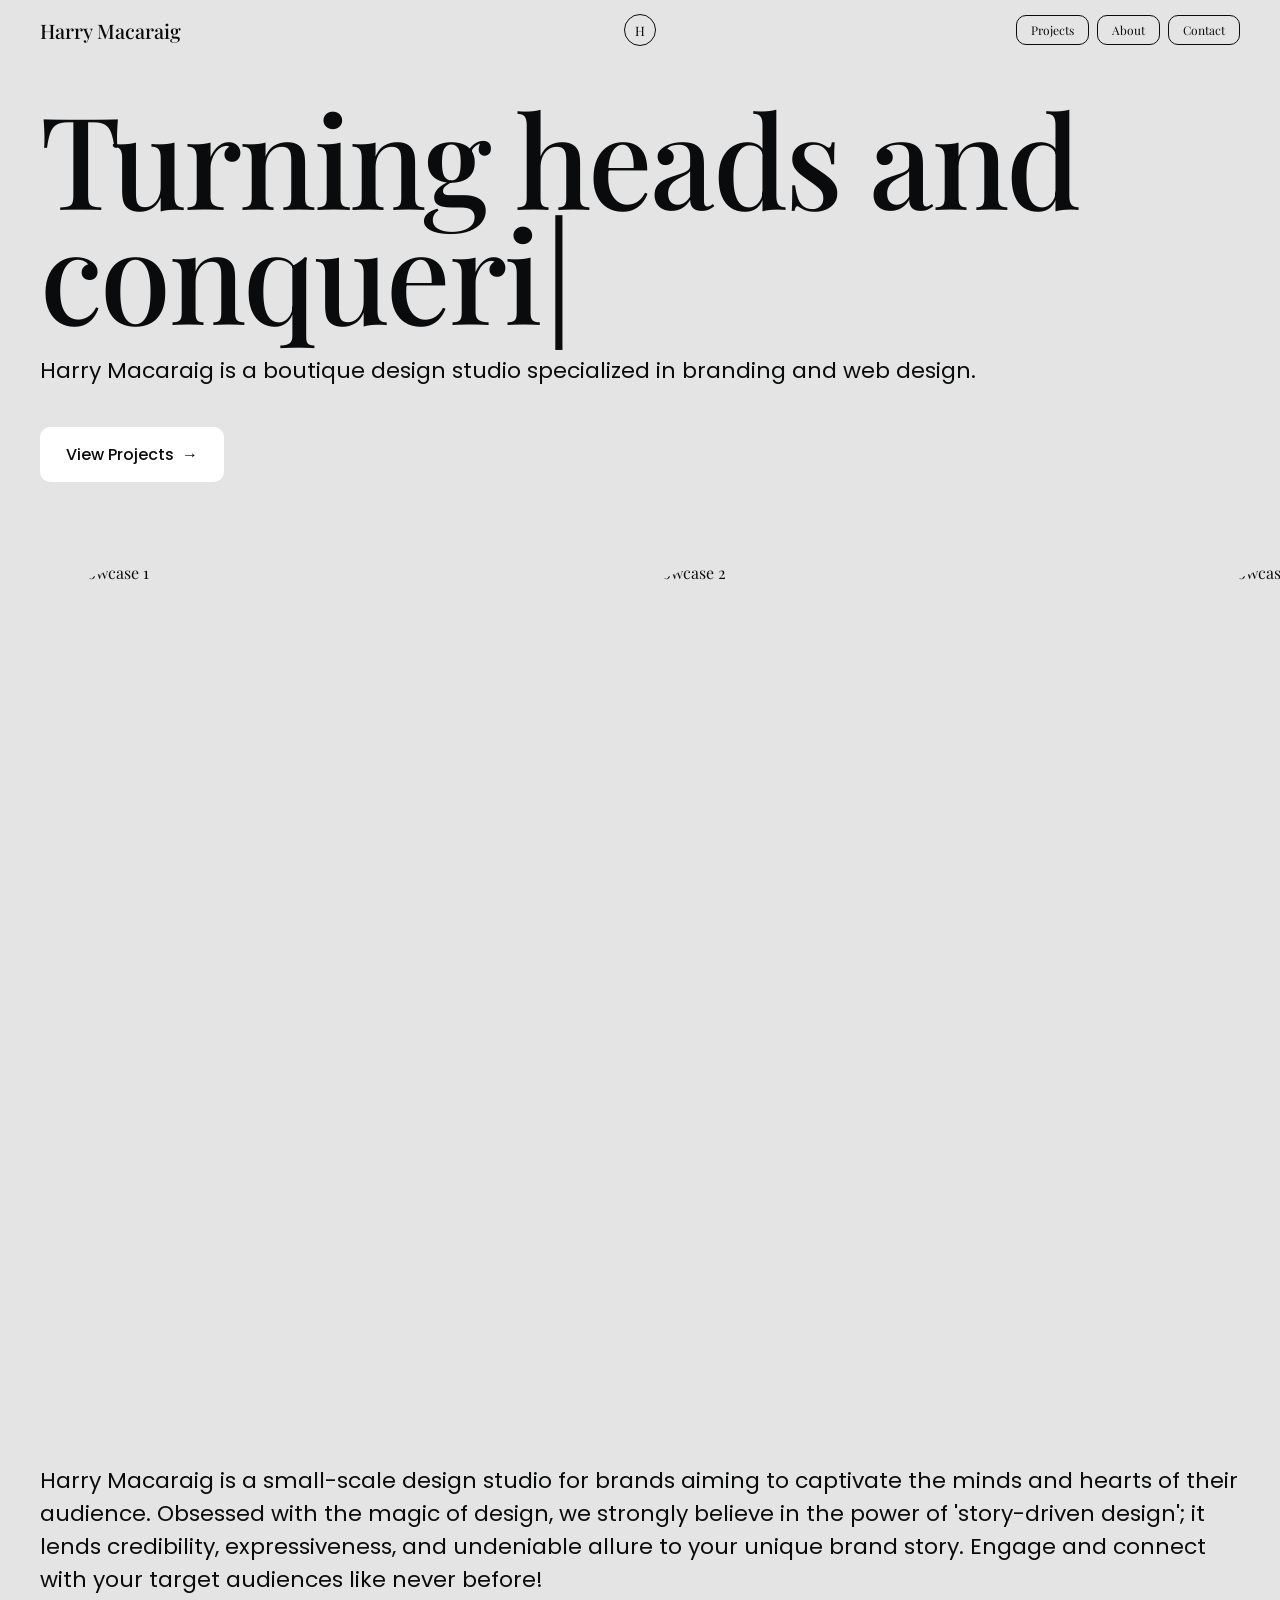
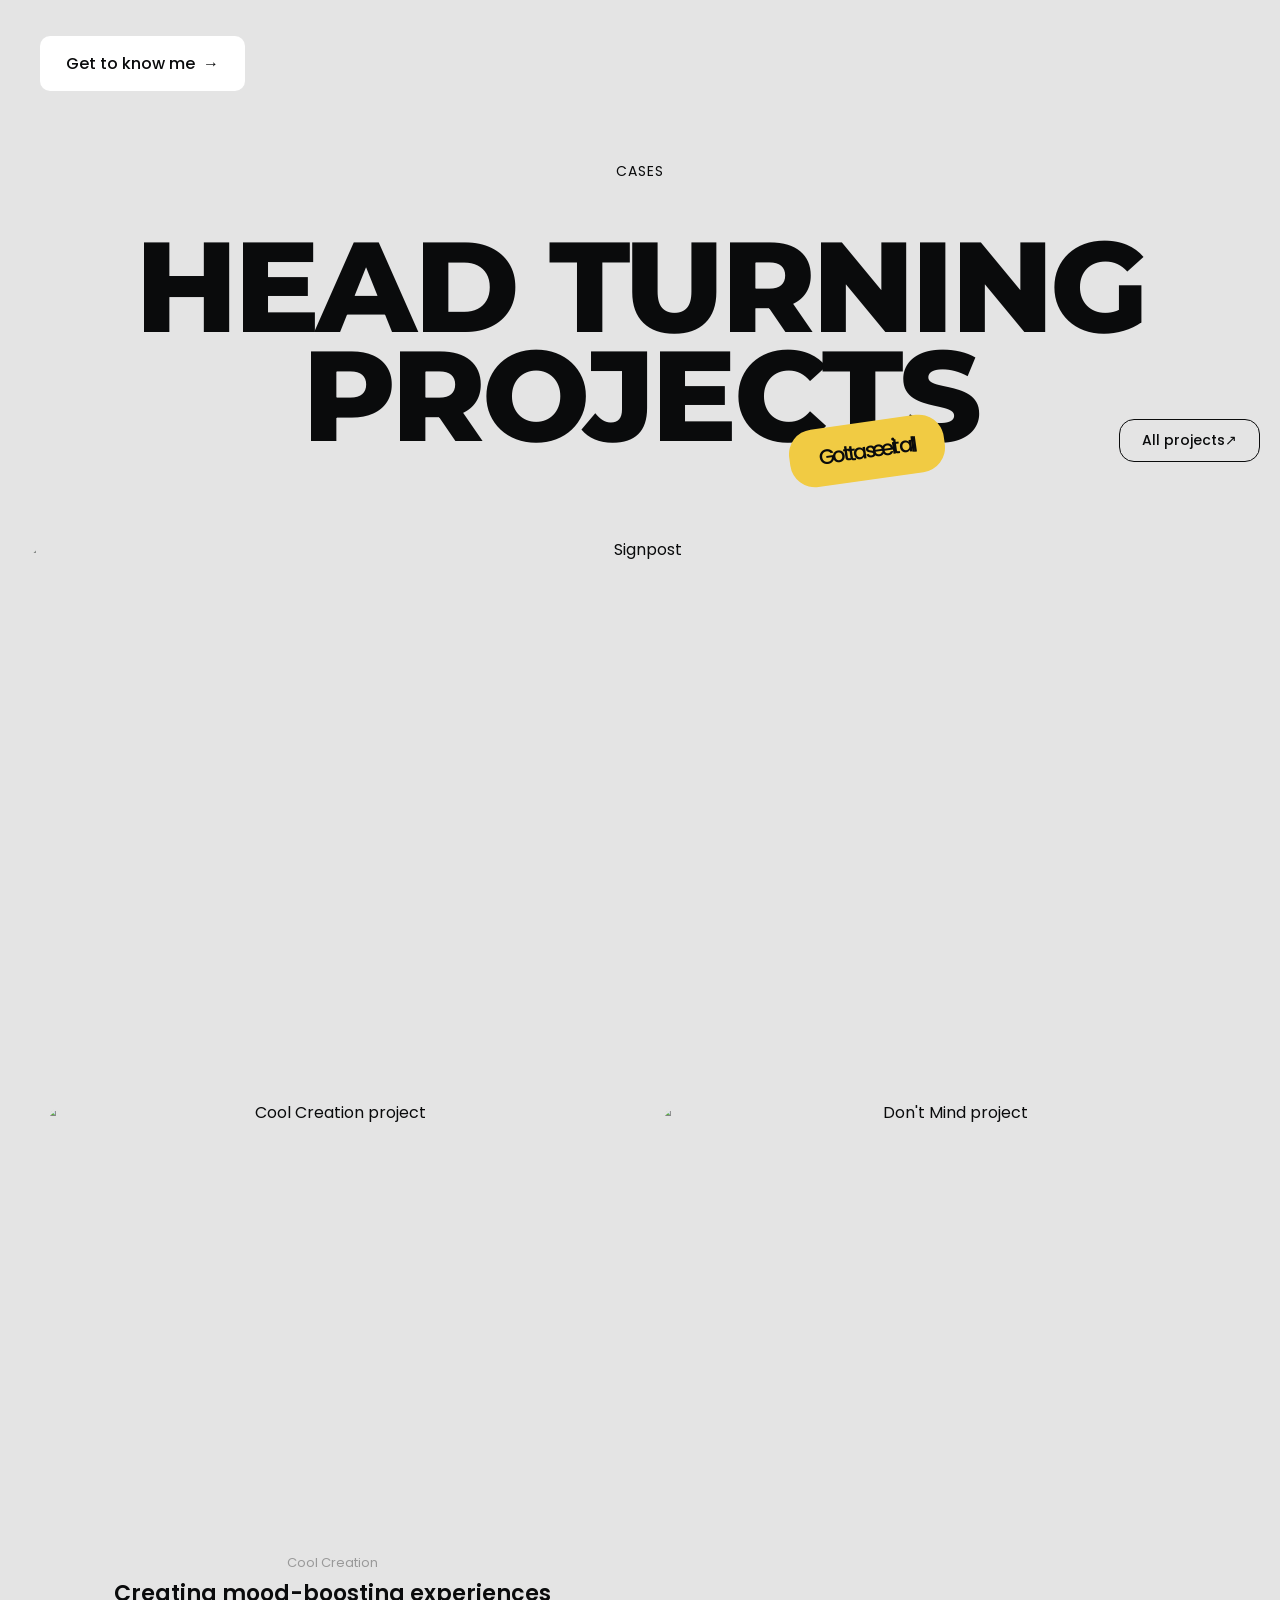
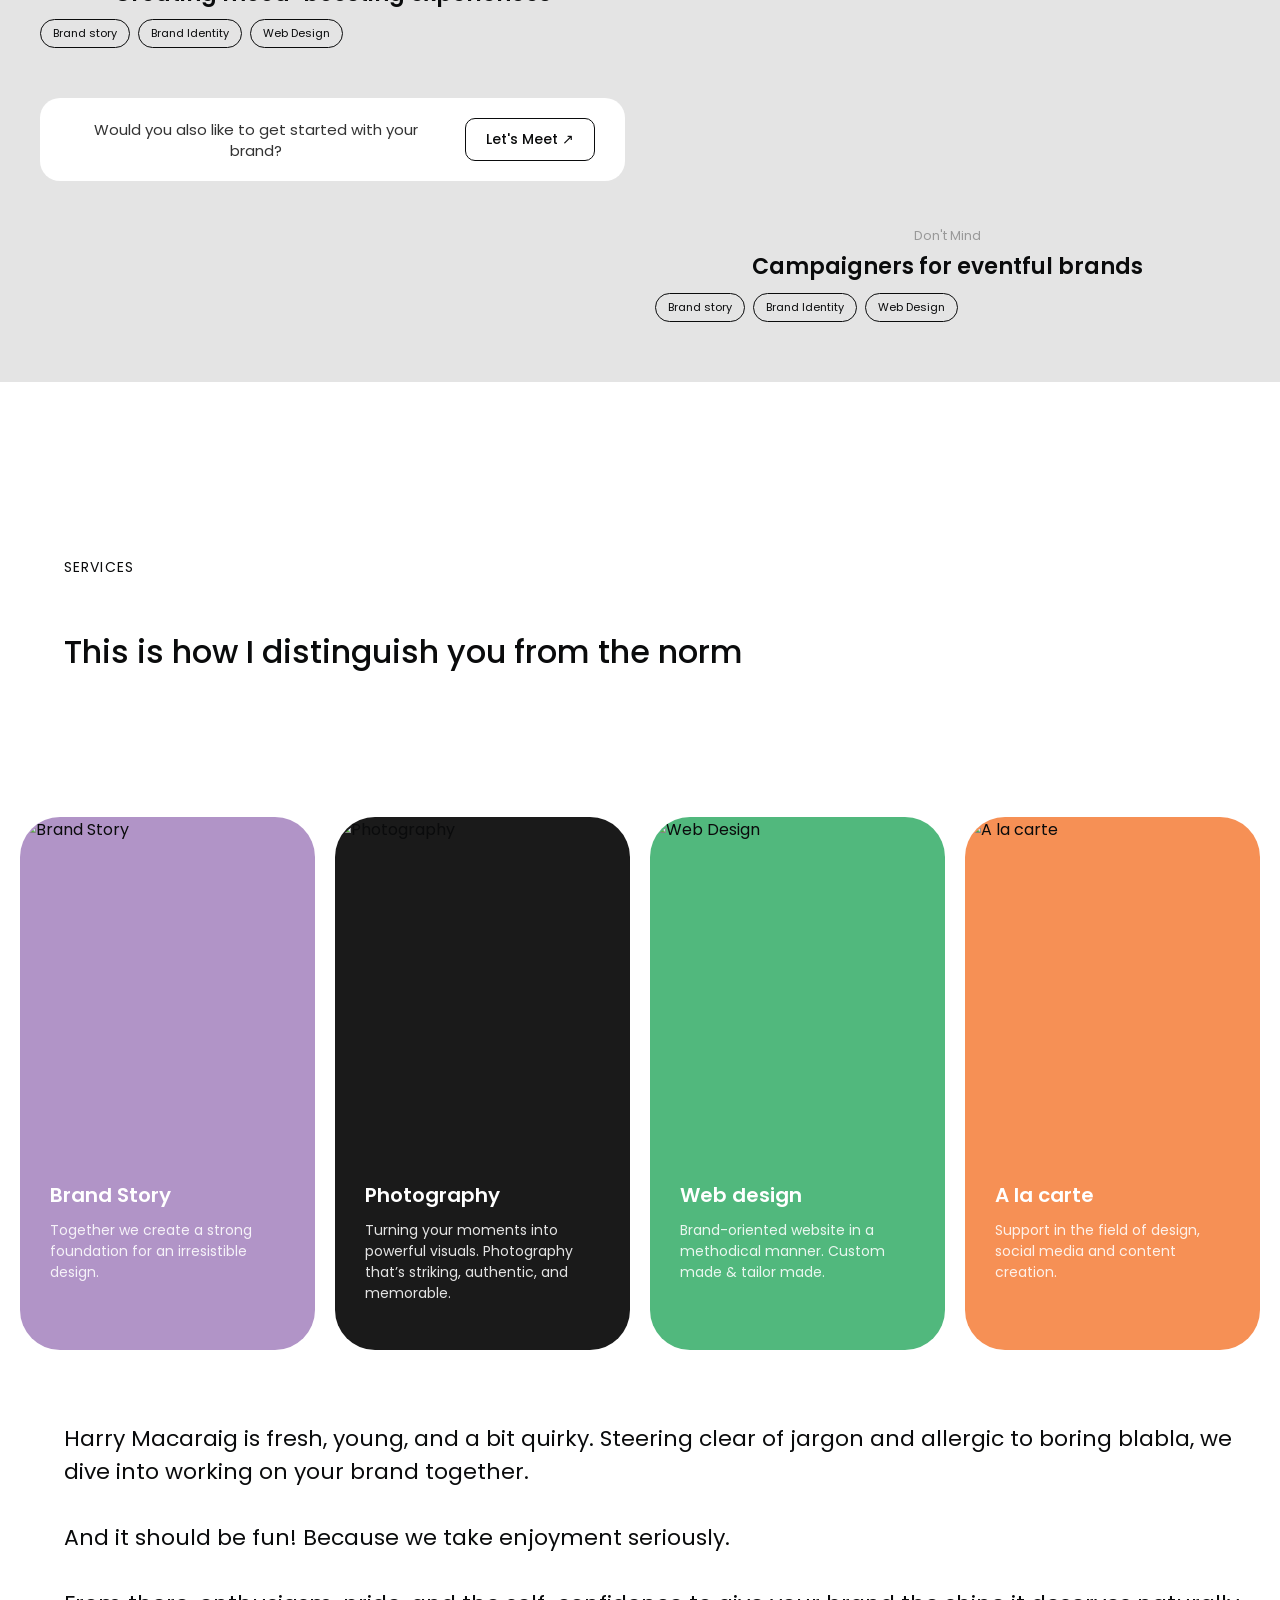
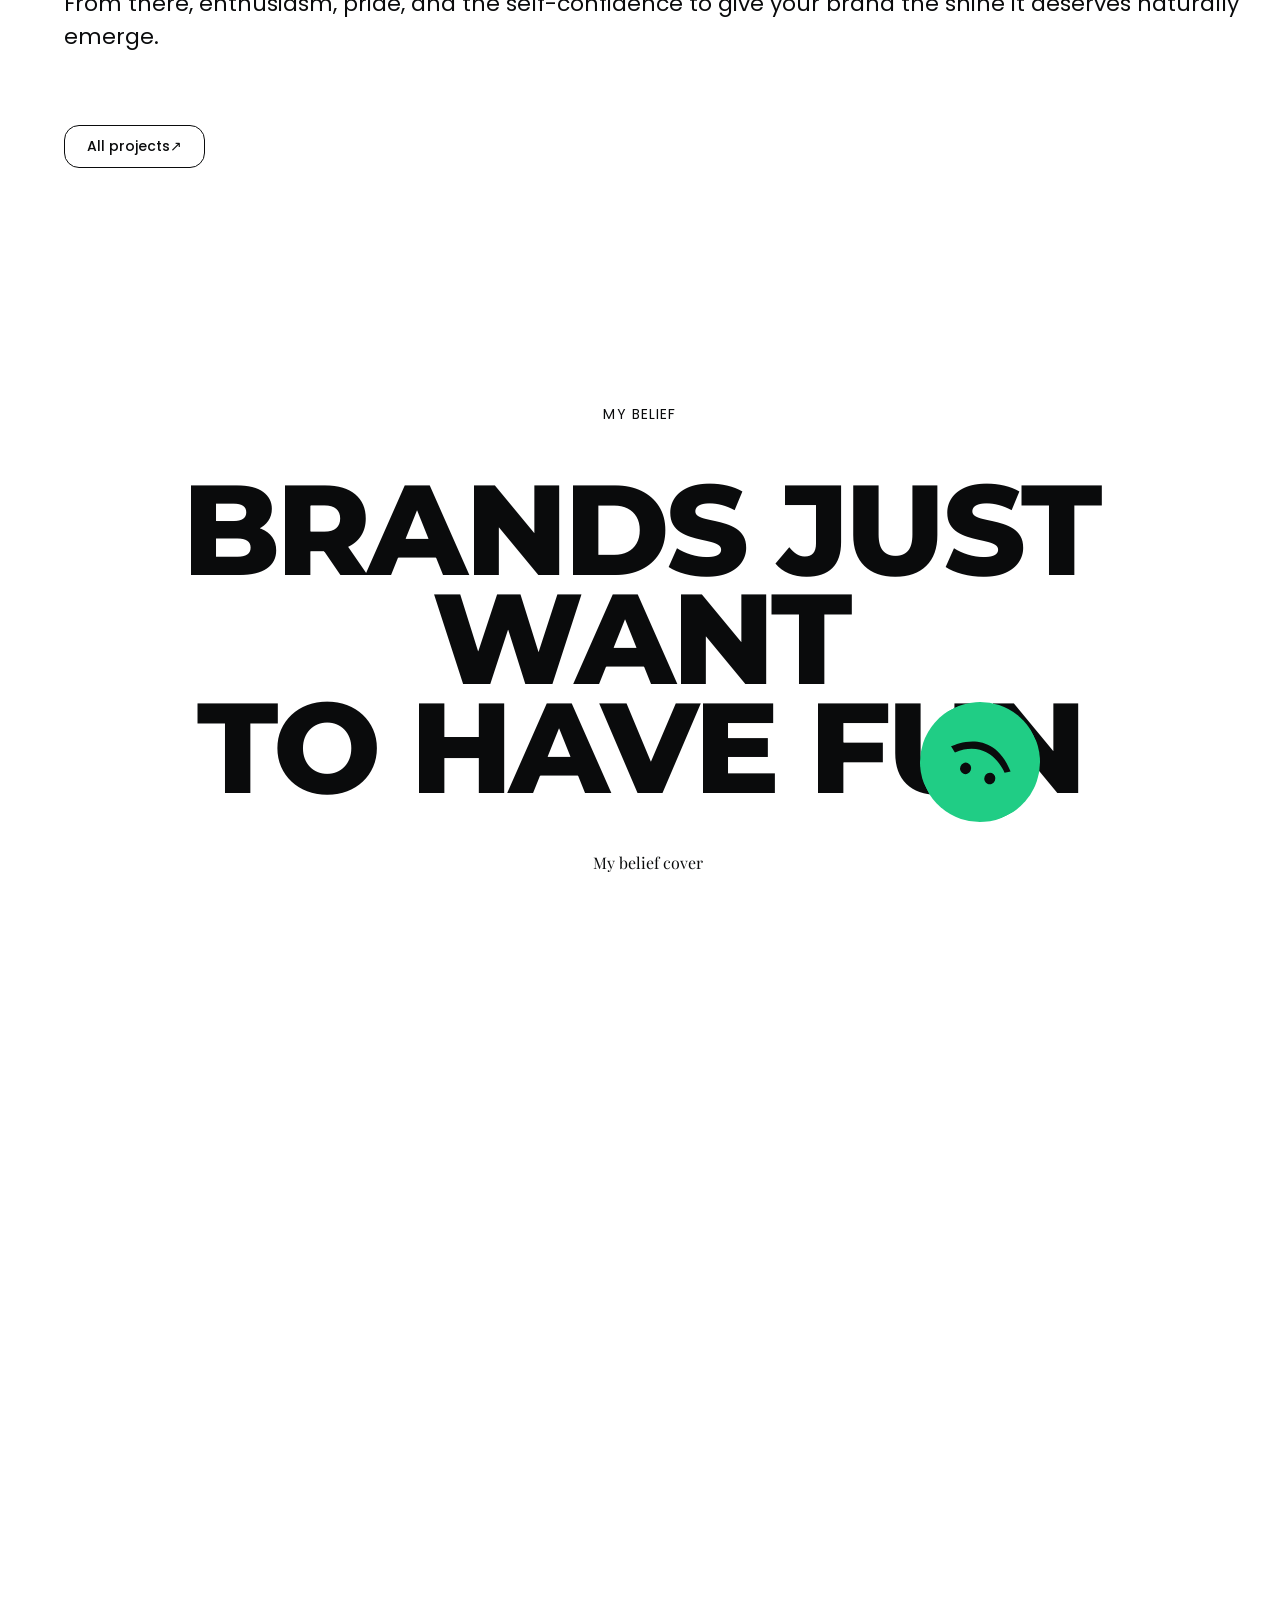
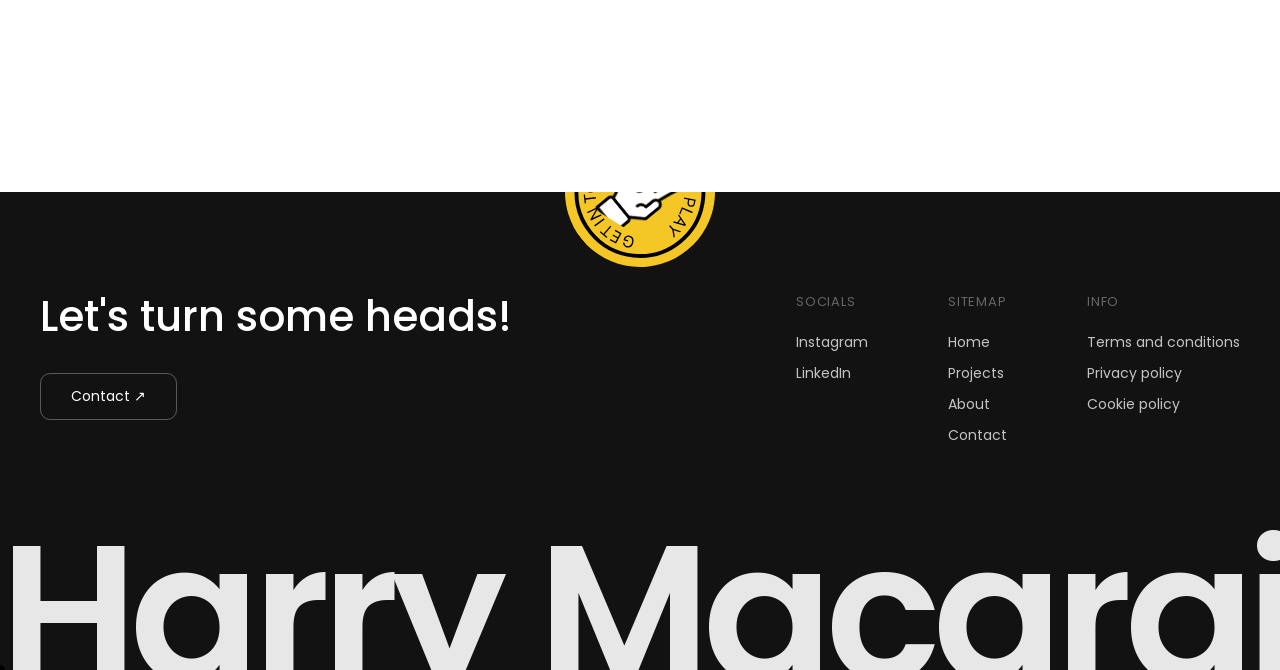
==== index.html @ c6225d93 "Rename Practice.htm to index.html" ====
<!DOCTYPE html>
<html lang="en">
<head>
    <meta charset="UTF-8">
    <meta name="viewport" content="width=device-width, initial-scale=1.0">
    <title>Harry Macaraig — Design Studio</title>

    <!-- Google Fonts (needed for Playfair Display, Poppins, Montserrat used in CSS) -->
    <link rel="preconnect" href="https://fonts.googleapis.com">
    <link rel="preconnect" href="https://fonts.gstatic.com" crossorigin>
    <link href="https://fonts.googleapis.com/css2?family=Montserrat:wght@800&family=Playfair+Display:wght@400;500&family=Poppins:wght@400;500;600&display=swap" rel="stylesheet">

    <link rel="stylesheet" href="css/style.css">
</head>
<body>

    <!-- ======= NAVBAR ======= -->
    <header class="navbar">
        <div class="logo">Harry Macaraig</div>
        <div class="center-icon">H</div>
        <nav class="nav-links">
            <a href="#">Projects</a>
            <a href="#">About</a>
            <a href="#">Contact</a>
        </nav>
    </header>

    <!-- ======= HERO ======= -->
    <div class="container">
        <div class="Hero-Heading">
            <h2 class="header">Turning heads and conquering hearts</h2>
            <p class="Sub-header">Harry Macaraig is a boutique design studio specialized in branding and web design.</p>
        </div>
        <a href="#" class="cta-primary">View Projects</a>
    </div>

    <!-- ======= CAROUSEL ======= -->
    <div class="carousel">
        <div class="track">
            <!-- Original set -->
            <div class="card"><img src="images/img1.jpg" alt="Project showcase 1"></div>
            <div class="card"><img src="images/img2.jpg" alt="Project showcase 2"></div>
            <div class="card"><img src="images/img3.jpg" alt="Project showcase 3"></div>
            <div class="card"><img src="images/Teacher-Feng.jpg" alt="Project showcase 4"></div>
            <div class="card"><img src="images/vins.jpg" alt="Project showcase 5"></div>
            <div class="card"><img src="images/edison.jpg" alt="Project showcase 1"></div>
            <div class="card"><img src="images/Teacher-Rose2.png" alt="Project showcase 1"></div>
            <div class="card"><img src="images/Teacher-Feng2.png" alt="Project showcase 1"></div>
            <!-- Duplicate set for seamless loop -->
            <div class="card"><img src="images/img1.jpg" alt="Project showcase 1"></div>
            <div class="card"><img src="images/img2.jpg" alt="Project showcase 2"></div>
            <div class="card"><img src="images/img3.jpg" alt="Project showcase 3"></div>
            <div class="card"><img src="images/Teacher-Feng.jpg" alt="Project showcase 4"></div>
            <div class="card"><img src="images/vins.jpg" alt="Project showcase 5"></div>
            <div class="card"><img src="images/edison.jpg" alt="Project showcase 1"></div>
            <div class="card"><img src="images/Teacher-Rose2.png" alt="Project showcase 1"></div>
            <div class="card"><img src="images/Teacher-Feng2.png" alt="Project showcase 1"></div>
        </div>
    </div>
    <!-- carousel closes here — the paragraph below was accidentally inside it before -->

    <!-- ======= INTRO TEXT ======= -->
    <div class="container">
        <p class="Sub-header">Harry Macaraig is a small-scale design studio for brands aiming to captivate the minds and hearts of their
        audience. Obsessed with the magic of design, we strongly believe in the power of 'story-driven design'; it lends
        credibility, expressiveness, and undeniable allure to your unique brand story. Engage and connect with your
        target audiences like never before!</p>
        <a href="#" class="cta-primary">Get to know me</a>
    </div>

    <!-- ======= CASES ======= -->
    <div class="Casses">
        <div class="header-section">
            <div class="heading-2">
                <h1 class="title-2">Cases</h1>
                <h2 class="header-2">HEAD TURNING <br> PROJECTS <span class="badge">Gotta see it all</span></h2>
            </div>
            <div class="cta-wrapper">
                <a href="#" class="cta-secondary">All projects</a>
            </div>
        </div>

        <!-- Featured project card -->
        <div class="card-container">
            <img src="images/DL_Trifold_DL_Flyer_Mockup_3.png" alt="Signpost" class="bg-image">
            <div class="overlay">
                <div class="logo-box">
                    <div class="bird-icon">
                        <img src="images/1.png" alt="Bird Logo">
                    </div>
                    <h2 class="brand-name">WeTalk Education</h2>
                </div>
            </div>
        </div>

        <!-- Two-column projects grid -->
        <div class="projects-grid">
            <div class="column">
                <div class="project-card">
                    <div class="project-image-wrapper">
                        <img src="images/calendar-mockup.jpg" alt="Cool Creation project" class="bg-image">
                        <div class="overlay"></div>
                    </div>
                    <div class="project-info">
                        <p class="client-name">Cool Creation</p>
                        <h3 class="project-title">Creating mood-boosting experiences</h3>
                        <div class="tag-group">
                            <span class="tag">Brand story</span>
                            <span class="tag">Brand Identity</span>
                            <span class="tag">Web Design</span>
                        </div>
                    </div>
                </div>

                <div class="meet-cta">
                    <p class="cta-text">Would you also like to get started with your brand?</p>
                    <a href="#" class="meet-btn">Let's Meet ↗</a>
                </div>
            </div>

            <div class="column">
                <div class="project-card">
                    <div class="project-image-wrapper tall">
                        <img src="images/Free_Book_Mockup_7.png" alt="Don't Mind project" class="bg-image">
                        <div class="overlay"></div>
                    </div>
                    <div class="project-info">
                        <p class="client-name">Don't Mind</p>
                        <h3 class="project-title">Campaigners for eventful brands</h3>
                        <div class="tag-group">
                            <span class="tag">Brand story</span>
                            <span class="tag">Brand Identity</span>
                            <span class="tag">Web Design</span>
                        </div>
                    </div>
                </div>
            </div>
        </div>
    </div><!-- end .Casses -->

    <!-- ======= SERVICES ======= -->
    <section class="services-section">
        <div class="services-heading">
            <h1 class="title-2">Services</h1>
            <h2 class="header-3">This is how I distinguish you from the norm</h2>
        </div>

        <div class="services-grid">
            <div class="service-card purple">
                <div class="card-top">
                    <img src="images/Brand-Story.png" alt="Brand Story">
                </div>
                <div class="card-bottom">
                    <h3>Brand Story</h3>
                    <p>Together we create a strong foundation for an irresistible design.</p>
                </div>
            </div>

            <div class="service-card black">
                <div class="card-top">
                    <img src="images/Brand-Identity1.png" alt="Photography">
                </div>
                <div class="card-bottom">
                    <h3>Photography</h3>
                    <p>Turning your moments into powerful visuals. Photography that’s striking, authentic, and memorable.</p>
                </div>
            </div>

            <div class="service-card green">
                <div class="card-top">
                    <img src="images/Web-Design.png" alt="Web Design">
                </div>
                <div class="card-bottom">
                    <h3>Web design</h3>
                    <p>Brand-oriented website in a methodical manner. Custom made &amp; tailor made.</p>
                </div>
            </div>

            <div class="service-card orange">
                <div class="card-top">
                    <img src="images/Al-la-cart.png" alt="A la carte">
                </div>
                <div class="card-bottom">
                    <h3>A la carte</h3>
                    <p>Support in the field of design, social media and content creation.</p>
                </div>
            </div>
        </div>

        <p class="Sub-header-2">Harry Macaraig is fresh, young, and a bit quirky. Steering clear of jargon and allergic to boring blabla, we dive into working on your brand together.
            <br><br>And it should be fun! Because we take enjoyment seriously.
            <br><br>From there, enthusiasm, pride, and the self-confidence to give your brand the shine it deserves naturally emerge.</p>

        <div class="cta-wrapper-2">
            <a href="#" class="cta-secondary">All projects</a>
        </div>
    </section>

    <!-- ======= MY BELIEF ======= -->
    <section class="My-Belief">
        <div class="header-section">
            <div class="heading-2">
                <h1 class="title-2">My Belief</h1>
                <h2 class="header-2">
                    BRANDS JUST WANT <br> TO HAVE FUN
                    <span class="badge-icon">
                        <img src="icons/smily.svg" alt="Rotating Badge">
                    </span>
                </h2>
            </div>
        </div>

        <div class="card-container-2">
            <img src="images/Free_Book_Mockup_8.png" alt="My belief cover" class="bg-image">
        </div>
    </section>

    <!-- ======= FOOTER ======= -->
    <footer class="main-footer">
        <div class="footer-badge-wrapper">
            <img src="icons/footer-icon.svg" alt="Get in touch" class="rotating-icon">
        </div>

        <div class="footer-content">
            <div class="footer-top">
                <div class="footer-left">
                    <h2 class="footer-heading">Let's turn some heads!</h2>
                    <a href="#" class="contact-btn">Contact ↗</a>
                </div>

                <div class="footer-right">
                    <div class="footer-nav">
                        <div class="nav-col">
                            <h4>Socials</h4>
                            <a href="#">Instagram</a>
                            <a href="#">LinkedIn</a>
                        </div>
                        <div class="nav-col">
                            <h4>Sitemap</h4>
                            <a href="#">Home</a>
                            <a href="#">Projects</a>
                            <a href="#">About</a>
                            <a href="#">Contact</a>
                        </div>
                        <div class="nav-col">
                            <h4>Info</h4>
                            <a href="#">Terms and conditions</a>
                            <a href="#">Privacy policy</a>
                            <a href="#">Cookie policy</a>
                        </div>
                    </div>
                </div>
            </div>

            <div class="footer-bottom">
                <h1 class="huge-logo">Harry Macaraig</h1>
            </div>
        </div>
    </footer>
    <script src="js/index.js"></script>
</body>
</html>
---- css/style.css ----
/* ============================================================
   DESIGN TOKENS
   ============================================================ */
:root {
  --clr-bg:        #E4E4E4;
  --clr-surface:   #ffffff;
  --clr-footer:    #121212;
  --clr-ink:       #0A0B0C;
  --clr-ink-muted: #999;
  --clr-accent:    #F1CB43;

  --clr-purple: #b194c7;
  --clr-dark:   #1a1a1a;
  --clr-green:  #51b87d;
  --clr-orange: #f69055;

  --space-xs:  8px;
  --space-sm:  16px;
  --space-md:  24px;
  --space-lg:  40px;
  --space-xl:  64px;
  --space-2xl: 100px;

  --r-sm:   10px;
  --r-md:   20px;
  --r-lg:   40px;
  --r-xl:   50px;
  --r-2xl:  90px;
  --r-pill: 9999px;

  --ease-expo: cubic-bezier(0.25, 1, 0.5, 1);
  --t-base: 0.4s var(--ease-expo);
  --t-fast: 0.2s var(--ease-expo);
}

/* ============================================================
   RESET & BASE
   ============================================================ */
*, *::before, *::after { box-sizing: border-box; }

/* Single body declaration — no more duplicates/conflicts */
body {
  margin: 0;
  padding: 0;
  background: var(--clr-bg);
  font-family: 'Playfair Display', serif;
  color: var(--clr-ink);
  overflow-x: hidden;
  -webkit-font-smoothing: antialiased;
}

img { display: block; max-width: 100%; }
a   { color: inherit; }

:focus-visible {
  outline: 2px solid var(--clr-ink);
  outline-offset: 3px;
  border-radius: var(--r-sm);
}

/* ============================================================
   LAYOUT
   ============================================================ */
.container {
  max-width: 1750px;
  margin-inline: auto;
  padding: var(--space-lg);
}

.full-width { width: 100%; }

/* ============================================================
   NAVBAR
   ============================================================ */
.navbar {
  display: flex;
  justify-content: space-between;
  align-items: center;
  padding: 15px var(--space-lg);
  background: var(--clr-bg);
  position: relative;
}

 .navbar.scrolled { 
  padding: 12px 40px; box-shadow: 0 4px 20px rgba(0,0,0,0.08); 
}

.reveal {
  opacity: 0; transform: translateY(30px); transition: opacity 0.6s ease, transform 0.6s ease; 
}

.reveal.visible { 
  opacity: 1; transform: translateY(0); 
}

.logo {
  font-size: 20px;
  font-weight: 500;
}

.center-icon {
  position: absolute;
  left: 50%;
  transform: translateX(-50%);
  border: 1px solid var(--clr-ink);
  border-radius: 50%;
  width: 32px;
  height: 32px;
  display: flex;
  align-items: center;
  justify-content: center;
  font-size: 13px;
  transition: background var(--t-fast), color var(--t-fast);
}

.center-icon:hover {
  background: var(--clr-ink);
  color: var(--clr-bg);
}

.nav-links { display: flex; gap: var(--space-xs); }

.nav-links a {
  text-decoration: none;
  color: var(--clr-ink);
  border: 1px solid var(--clr-ink);
  padding: 6px 14px;
  border-radius: var(--r-sm);
  font-size: 12px;
  transition: background var(--t-fast), color var(--t-fast);
}

.nav-links a:hover {
  background: var(--clr-ink);
  color: var(--clr-bg);
}

/* ============================================================
   HERO
   ============================================================ */
.hero-section { padding: var(--space-xl) 0; }

.header {
  font-size: clamp(60px, 10vw, 145px);
  font-family: 'Playfair Display', serif;
  font-weight: 500;
  line-height: 0.9;
  letter-spacing: -0.02em;
  margin: 0 0 var(--space-md) 0;
}

.typewriter::after {
   content: '|';
   display: inline-block;
   margin-left: 4px;
   animation: blink 0.7s step-end infinite;
}

@keyframes blink {
   0%, 100% { opacity: 1; }
  50%       { opacity: 0; }
}

.Sub-header {
  font-size: clamp(16px, 1.8vw, 22px);
  max-width: 1250px;
  margin-bottom: var(--space-lg);
  line-height: 1.5;
  font-family: 'Poppins', sans-serif;
}

.Sub-header-2 {
  font-size: clamp(16px, 1.8vw, 22px);
  max-width: 1250px;
  margin-left: var(--space-xl);
  font-family: 'Poppins', sans-serif;
  line-height: 1.5;
}

.cta-primary {
  display: inline-flex;
  align-items: center;
  gap: var(--space-xs);
  padding: 15px 26px;
  background: var(--clr-surface);
  color: var(--clr-ink);
  border-radius: var(--r-sm);
  text-decoration: none;
  font-family: 'Poppins', sans-serif;
  font-weight: 500;
  transition: transform var(--t-fast), box-shadow var(--t-fast);
}

.cta-primary::after {
  content: '→';
  transition: transform 0.2s;
}

.cta-primary:hover {
  transform: translateY(-3px);
  box-shadow: 0 10px 24px rgba(0, 0, 0, 0.08);
}

.cta-primary:hover::after { transform: translateX(4px); }

.cta-outline {
  display: inline-flex;
  align-items: center;
  padding: 10px 20px;
  border: 1px solid var(--clr-ink);
  border-radius: var(--r-md);
  text-decoration: none;
  color: var(--clr-ink);
  font-family: 'Poppins', sans-serif;
  font-size: 14px;
  transition: background var(--t-fast), color var(--t-fast);
}

.cta-outline:hover {
  background: var(--clr-ink);
  color: var(--clr-surface);
}

/* ============================================================
   CAROUSEL
   ============================================================ */
.carousel {
  overflow: hidden;
  padding: var(--space-lg) 0;
  /* mask-image: linear-gradient(
    to right,
    transparent 0%,
    black 6%,
    black 94%,
    transparent 100%
  ); */
}

.track {
  display: flex;
  gap: 20px;
  width: max-content;
  animation: scroll 20s linear infinite;
}

/* .track:hover { animation-play-state: paused; } */

.card {
  min-width: 555px;
  height: 800px;
  border-radius: 160px;
  overflow: hidden;
  flex-shrink: 0;
}

.card img {
  width: 100%;
  height: 100%;
  object-fit: cover;
  transition: transform 0.5s ease;
}

.card:hover img { transform: scale(1.07); }

@keyframes scroll {
  from { transform: translateX(0); }
  to   { transform: translateX(-50%); }
}

/* ============================================================
   CASES / PROJECTS
   ============================================================ */
.Casses {
  text-align: center;
  font-family: 'Poppins', sans-serif;
  padding: 20px;
}

.header-section {
  max-width: 1750px;
  margin-inline: auto;
  position: relative;
  padding-bottom: 50px;
}

.title-2 {
  font-size: 14px;
  font-weight: 400;
  margin-bottom: 50px;
  text-transform: uppercase;
  letter-spacing: 0.08em;
  font-family: 'Poppins', sans-serif;
}

.header-2 {
  font-size: clamp(60px, 10vw, 150px);
  line-height: 0.85;
  font-weight: 800;
  margin: 0;
  display: inline-block;
  position: relative;
  font-family: 'Montserrat', sans-serif;
  letter-spacing: -0.03em;
}

.badge {
  position: absolute;
  bottom: -30px;
  right: 200px;
  background: var(--clr-accent);
  padding: 20px 30px;
  border-radius: 25px;
  font-size: 21px;
  font-weight: 500;
  transform: rotate(-8deg);
  white-space: nowrap;
  font-family: 'Poppins', sans-serif;
  pointer-events: none;
}

.cta-wrapper {
  display: flex;
  justify-content: flex-end;
  margin-top: -30px;
  margin-bottom: 25px;
}

.cta-secondary {
  display: inline-flex;
  align-items: center;
  padding: 10px 22px;
  border: 1px solid var(--clr-ink);
  color: var(--clr-ink);
  border-radius: 15px;
  text-decoration: none;
  font-size: 14px;
  font-weight: 500;
  font-family: 'Poppins', sans-serif;
  transition: background var(--t-fast), color var(--t-fast);
}

.cta-secondary::after { content: ' ↗'; }

.cta-secondary:hover {
  background: var(--clr-ink);
  color: var(--clr-surface);
}

/* Featured full-width card */
.card-container {
  position: relative;
  width: 100%;
  max-width: 1750px;
  aspect-ratio: 16 / 7;
  border-radius: var(--r-xl);
  overflow: hidden;
  cursor: pointer;
  margin-inline: auto;
}

/* Shared image + overlay — single definition, no duplicates */
.bg-image {
  width: 100%;
  height: 100%;
  object-fit: cover;
  transition: transform 0.6s var(--ease-expo);
}

.overlay {
  position: absolute;
  inset: 0;
  background: rgba(0, 0, 0, 0.12);
  display: flex;
  justify-content: center;
  align-items: center;
  opacity: 0;
  transition: opacity 0.4s ease;
}

.card-container:hover .overlay,
.project-image-wrapper:hover .overlay { opacity: 1; }

.card-container:hover .bg-image,
.project-image-wrapper:hover .bg-image { transform: scale(1.05); }

.logo-box {
  background-color: #9b95f3;
  padding: 30px;
  border-radius: 30px;
  text-align: center;
  color: white;
  transform: scale(0.85);
  transition: transform 0.4s ease-out;
}

.card-container:hover .logo-box { transform: scale(1); }

/* Projects two-column grid */
.projects-grid {
  display: grid;
  grid-template-columns: 1fr 1fr;
  gap: 30px;
  max-width: 1750px;
  margin-inline: auto;
  padding: 20px;
}

.column {
  display: flex;
  flex-direction: column;
  gap: 20px;
}

.project-card {
  display: flex;
  flex-direction: column;
  gap: 15px;
}

.project-image-wrapper {
  position: relative;
  width: 100%;
  border-radius: var(--r-lg);
  overflow: hidden;
  cursor: pointer;
  aspect-ratio: 1.4 / 1;
}

.project-image-wrapper.tall { aspect-ratio: 1.1 / 1.3; }

.project-info {
  padding: 20px 0;
  display: flex;
  flex-direction: column;
  gap: 8px;
}

.client-name {
  font-size: 13px;
  color: var(--clr-ink-muted);
  margin: 0;
  font-family: 'Poppins', sans-serif;
}

.project-title {
  font-size: 22px;
  font-weight: 600;
  margin: 0;
  line-height: 1.2;
  font-family: 'Poppins', sans-serif;
}

.tag-group {
  display: flex;
  gap: 8px;
  flex-wrap: wrap;
  margin-top: 4px;
}

.tag {
  font-size: 11px;
  padding: 5px 12px;
  border: 1px solid var(--clr-ink);
  border-radius: var(--r-pill);
  color: var(--clr-ink);
  font-family: 'Poppins', sans-serif;
}

.meet-cta {
  background: var(--clr-surface);
  border-radius: var(--r-md);
  padding: 20px 30px;
  display: flex;
  justify-content: space-between;
  align-items: center;
  gap: var(--space-md);
  margin-top: 10px;
}

.cta-text {
  font-size: 15px;
  color: #333;
  margin: 0;
  font-family: 'Poppins', sans-serif;
  line-height: 1.4;
}

.meet-btn {
  flex-shrink: 0;
  padding: 10px 20px;
  border: 1px solid var(--clr-ink);
  border-radius: var(--r-sm);
  text-decoration: none;
  color: var(--clr-ink);
  font-size: 14px;
  font-weight: 500;
  font-family: 'Poppins', sans-serif;
  transition: background var(--t-fast), color var(--t-fast);
}

.meet-btn:hover {
  background: var(--clr-ink);
  color: var(--clr-surface);
}

 .project-card, .card-container {
   will-change: transform;
   transform-style: preserve-3d;
  }

/* ============================================================
   SERVICES
   ============================================================ */
.services-section {
  background-color: var(--clr-surface);
  display: flex;
  flex-direction: column;
}

.services-heading {
  margin: var(--space-xl);
  padding-top: var(--space-2xl);
}

.header-3 {
  font-size: 32px;
  font-weight: 500;
  font-family: 'Poppins', sans-serif;
}

/* Fixed broken syntax: was `repeat(4, 1fr); minmax(...)` */
.services-grid {
  display: grid;
  grid-template-columns: repeat(4, minmax(280px, 1fr));
  gap: 20px;
  max-width: 1400px;
  margin-inline: auto;
  padding: 50px 20px;
  font-family: 'Poppins', sans-serif;
}

.service-card {
  display: flex;
  flex-direction: column;
  cursor: pointer;
  gap: 0;
  transition: gap var(--t-base), transform var(--t-base);
}

/* .service-card:hover {
  gap: 12px;
    transform: translateY(-6px);
} */

.card-top {
  height: 333px;
  position: relative;
  border-radius: var(--r-lg) var(--r-lg) 0 0;
  transition: border-radius var(--t-base);
  overflow: hidden;
}

.card-top img {
  position: absolute;
  inset: 0;
  width: 100%;
  height: 100%;
  object-fit: cover;
  transition: transform var(--t-base);
}

.service-card:hover .card-top img { transform: scale(1.06); }

.card-bottom {
  padding: 30px;
  color: white;
  border-radius: 0 0 var(--r-lg) var(--r-lg);
  transition: border-radius var(--t-base);
  min-height: 200px;
}

.card-bottom h3 { margin: 0 0 10px 0; font-size: 20px; font-weight: 600; }
.card-bottom p  { margin: 0; font-size: 14px; line-height: 1.5; opacity: 0.88; }

.service-card:hover .card-top,
.service-card:hover .card-bottom { border-radius: var(--r-2xl); }

.purple .card-top, .purple .card-bottom { background-color: var(--clr-purple); }
.black  .card-top, .black  .card-bottom { background-color: var(--clr-dark);   }
.green  .card-top, .green  .card-bottom { background-color: var(--clr-green);  }
.orange .card-top, .orange .card-bottom { background-color: var(--clr-orange); }

.cta-wrapper-2 {
  display: flex;
  justify-content: flex-start;
  margin-top: 50px;
  margin-bottom: 25px;
  margin-left: var(--space-xl);
}

/* ============================================================
   BELIEF SECTION
   ============================================================ */
.My-Belief {
  text-align: center;
  background-color: var(--clr-surface);
  padding: 200px var(--space-lg);
}

.badge-icon {
  position: absolute;
  bottom: -20px;
  right: 200px;
  width: 120px;
  height: 120px;
  display: flex;
  align-items: center;
  justify-content: center;
  animation: continuousRotation 10s linear infinite;
  pointer-events: none;
}

.badge-icon img { width: 100%; height: 100%; }

@keyframes continuousRotation {
  from { transform: rotate(0deg); }
  to   { transform: rotate(360deg); }
}

.card-container-2 {
  position: relative;
  width: 100%;
  max-width: 1750px;
  aspect-ratio: 1750 / 1080;
  border-radius: 160px;
  overflow: hidden;
  cursor: pointer;
  margin-inline: auto;
}

/* ============================================================
   FOOTER
   ============================================================ */
.main-footer {
  background-color: var(--clr-footer);
  position: relative;
  padding-top: var(--space-2xl);
  color: white;
  font-family: 'Poppins', sans-serif;
  overflow: hidden;
}
 
.footer-badge-wrapper {
  position: absolute;
  top: 0;
  left: 50%;
  width: 150px;
  height: 150px;
  z-index: 10;
  /* translate lives on the wrapper — never touched by the animation */
  transform: translate(-50%, -50%);
}
 
.rotating-icon {
  width: 100%;
  height: 100%;
  animation: footerSpin 12s linear infinite;
}
 
@keyframes footerSpin {
  from { transform: rotate(0deg); }
  to   { transform: rotate(360deg); }
}
 
.footer-content {
  max-width: 1750px;
  margin-inline: auto;
  padding: 0 var(--space-lg);
}
 
.footer-top {
  display: flex;
  justify-content: space-between;
  align-items: flex-start;
  flex-wrap: wrap;
  gap: var(--space-lg);
  margin-bottom: 60px;
}
 
.footer-heading {
  font-size: 42px;
  font-weight: 500;
  margin: 0 0 30px 0;
  line-height: 1.2;
}
 
.contact-btn {
  display: inline-block;
  padding: 12px 30px;
  border: 1px solid rgba(255, 255, 255, 0.3);
  border-radius: var(--r-sm);
  color: white;
  text-decoration: none;
  font-size: 14px;
  transition: background var(--t-fast);
}
 
.contact-btn:hover { background: rgba(255, 255, 255, 0.1); }
 
.footer-nav { display: flex; gap: 80px; flex-wrap: wrap; }
 
.nav-col h4 {
  color: #666;
  font-size: 13px;
  margin: 0 0 20px 0;
  font-weight: 400;
  text-transform: uppercase;
  letter-spacing: 0.06em;
}
 
.nav-col a {
  display: block;
  color: white;
  text-decoration: none;
  font-size: 14px;
  margin-bottom: 10px;
  opacity: 0.75;
  transition: opacity var(--t-fast);
}
 
.nav-col a:hover { opacity: 1; }
 
.footer-bottom { margin-top: var(--space-lg); }
 
.huge-logo {
  font-size: clamp(80px, 15vw, 300px);
  font-weight: 600;
  margin: 0;
  margin-left: -40px;
  line-height: 0.8;
  letter-spacing: -0.04em;
  white-space: nowrap;
  position: relative;
  bottom: -20px;
  opacity: 0.9;
}

/* ============================================================
   REDUCED MOTION
   ============================================================ */
@media (prefers-reduced-motion: reduce) {
  *, *::before, *::after {
    animation-duration: 0.01ms !important;
    animation-iteration-count: 1 !important;
    transition-duration: 0.01ms !important;
  }
}

/* ============================================================
   RESPONSIVE
   Three breakpoints: tablet landscape (1024), tablet portrait
   (768), and mobile (480). Each builds on the one above.
   ============================================================ */

/* ---- 1024px: Tablet landscape ---- */
@media (max-width: 1024px) {

  /* Layout */
  .container { padding: var(--space-md); }

  /* Hero */
  .header { font-size: clamp(48px, 8vw, 100px); }

  /* Cases */
  .Casses { padding: var(--space-md); }

  .card-container { aspect-ratio: 4 / 3; border-radius: var(--r-lg); }

  .card-container-2 { border-radius: 80px; }

  .badge {
    font-size: 15px;
    right: 100px;
    padding: 10px 16px;
  }

  /* Projects */
  .projects-grid { grid-template-columns: 1fr; }

  /* Services */
  .services-grid { grid-template-columns: repeat(2, 1fr); }

  .services-heading {
    margin: var(--space-md);
    padding-top: var(--space-xl);
  }

  .Sub-header-2 { margin-left: var(--space-md); }
  .cta-wrapper-2 { margin-left: var(--space-md); }

  /* Footer */
  .footer-nav { gap: var(--space-lg); }
  .huge-logo  { margin-left: 0; }
}

/* ---- 768px: Tablet portrait ---- */
@media (max-width: 768px) {

  /* Navbar: stack vertically */
  .navbar {
    flex-direction: column;
    align-items: flex-start;
    gap: var(--space-sm);
    padding: var(--space-sm) var(--space-md);
  }

  .center-icon { display: none; }

  .nav-links { flex-wrap: wrap; }

  /* Hero */
  .Hero-Heading { margin-bottom: var(--space-md); }

  /* Carousel: shorter cards so they don't dominate the screen */
  .card {
    min-width: 320px;
    height: 420px;
    border-radius: 80px;
  }

  /* Cases */
  .header-section { padding-bottom: var(--space-lg); }

  /* Badge becomes static so it doesn't overflow */
  .badge {
    position: static;
    display: inline-block;
    transform: rotate(-4deg);
    margin-top: var(--space-sm);
    font-size: 13px;
  }

  /* Featured card: taller ratio on portrait so it's not a thin strip */
  .card-container { aspect-ratio: 4 / 3; }

  /* "All projects" button aligns left on small screens */
  .cta-wrapper {
    justify-content: flex-start;
    margin-top: var(--space-sm);
  }

  /* Meet CTA: stack text and button */
  .meet-cta {
    flex-direction: column;
    align-items: flex-start;
    gap: var(--space-sm);
  }

  /* Services: still 2 columns on wide tablet portrait */
  .services-grid { padding: var(--space-lg) var(--space-md); }

  .card-top    { height: 240px; }
  .card-bottom { min-height: 160px; }

  /* Belief section: cut the giant padding */
  .My-Belief { padding: var(--space-xl) var(--space-md); }

  .card-container-2 {
    aspect-ratio: 4 / 3;
    border-radius: var(--r-xl);
  }

  /* Badge icon: reposition so it doesn't clip off-screen */
  .badge-icon {
    right: 0;
    bottom: -10px;
    width: 80px;
    height: 80px;
  }

  /* Footer */
  .footer-top { flex-direction: column; }

  .footer-heading { font-size: 32px; }

  .footer-nav {
    flex-direction: column;
    gap: var(--space-md);
  }

  .huge-logo {
    margin-left: 0;
    white-space: normal;    /* allow wrap if name is long */
    word-break: break-word;
  }
}

/* ---- 480px: Mobile ---- */
@media (max-width: 480px) {

  /* Tighten all outer padding */
  .container,
  .Casses,
  .footer-content { padding-inline: var(--space-sm); }

  /* Navbar: links fill the row */
  .nav-links { width: 100%; justify-content: flex-start; }

  /* Hero */
  .header { line-height: 1; }

  /* Carousel: compact */
  .card {
    min-width: 240px;
    height: 320px;
    border-radius: 60px;
  }

  /* Cases header: make it a block so badge doesn't overlap */
  .header-2 { display: block; }

  /* Services: single column */
  .services-grid {
    grid-template-columns: 1fr;
    padding: var(--space-md) var(--space-sm);
  }

  .services-heading {
    margin: var(--space-sm);
    padding-top: var(--space-lg);
  }

  .header-3 { font-size: 22px; }

  .card-top    { height: 200px; }
  .card-bottom { min-height: 140px; padding: var(--space-md); }

  /* Service hover animation: tone it down on touch */
  .service-card:hover {
    gap: 0;
    transform: none;
  }

  /* Belief section */
  .My-Belief { padding: var(--space-lg) var(--space-sm); }

  .card-container-2 {
    aspect-ratio: 1 / 1;
    border-radius: var(--r-lg);
  }

  .badge-icon {
    width: 60px;
    height: 60px;
    right: 0;
    bottom: 0;
  }

  /* Sub-header-2 & CTA wrapper: remove left margin */
  .Sub-header-2  { margin-left: 0; }
  .cta-wrapper-2 { margin-left: 0; }

  /* Footer */
  .main-footer   { padding-top: var(--space-xl); }

  .footer-badge-wrapper {
    width: 100px;
    height: 100px;
  }

  .footer-heading { font-size: 26px; }

  .footer-nav { gap: var(--space-sm); }
}

#custom-cursor { 
  position: fixed; width: 10px; height: 10px; background: #000;
  border-radius: 50%; pointer-events: none; transform: translate(-50%, -50%);
  transition: width 0.2s, height 0.2s; z-index: 9999;
}

#custom-cursor.hovered { 
  width: 30px; height: 30px; background: transparent;
  border: 2px solid #000; 
}
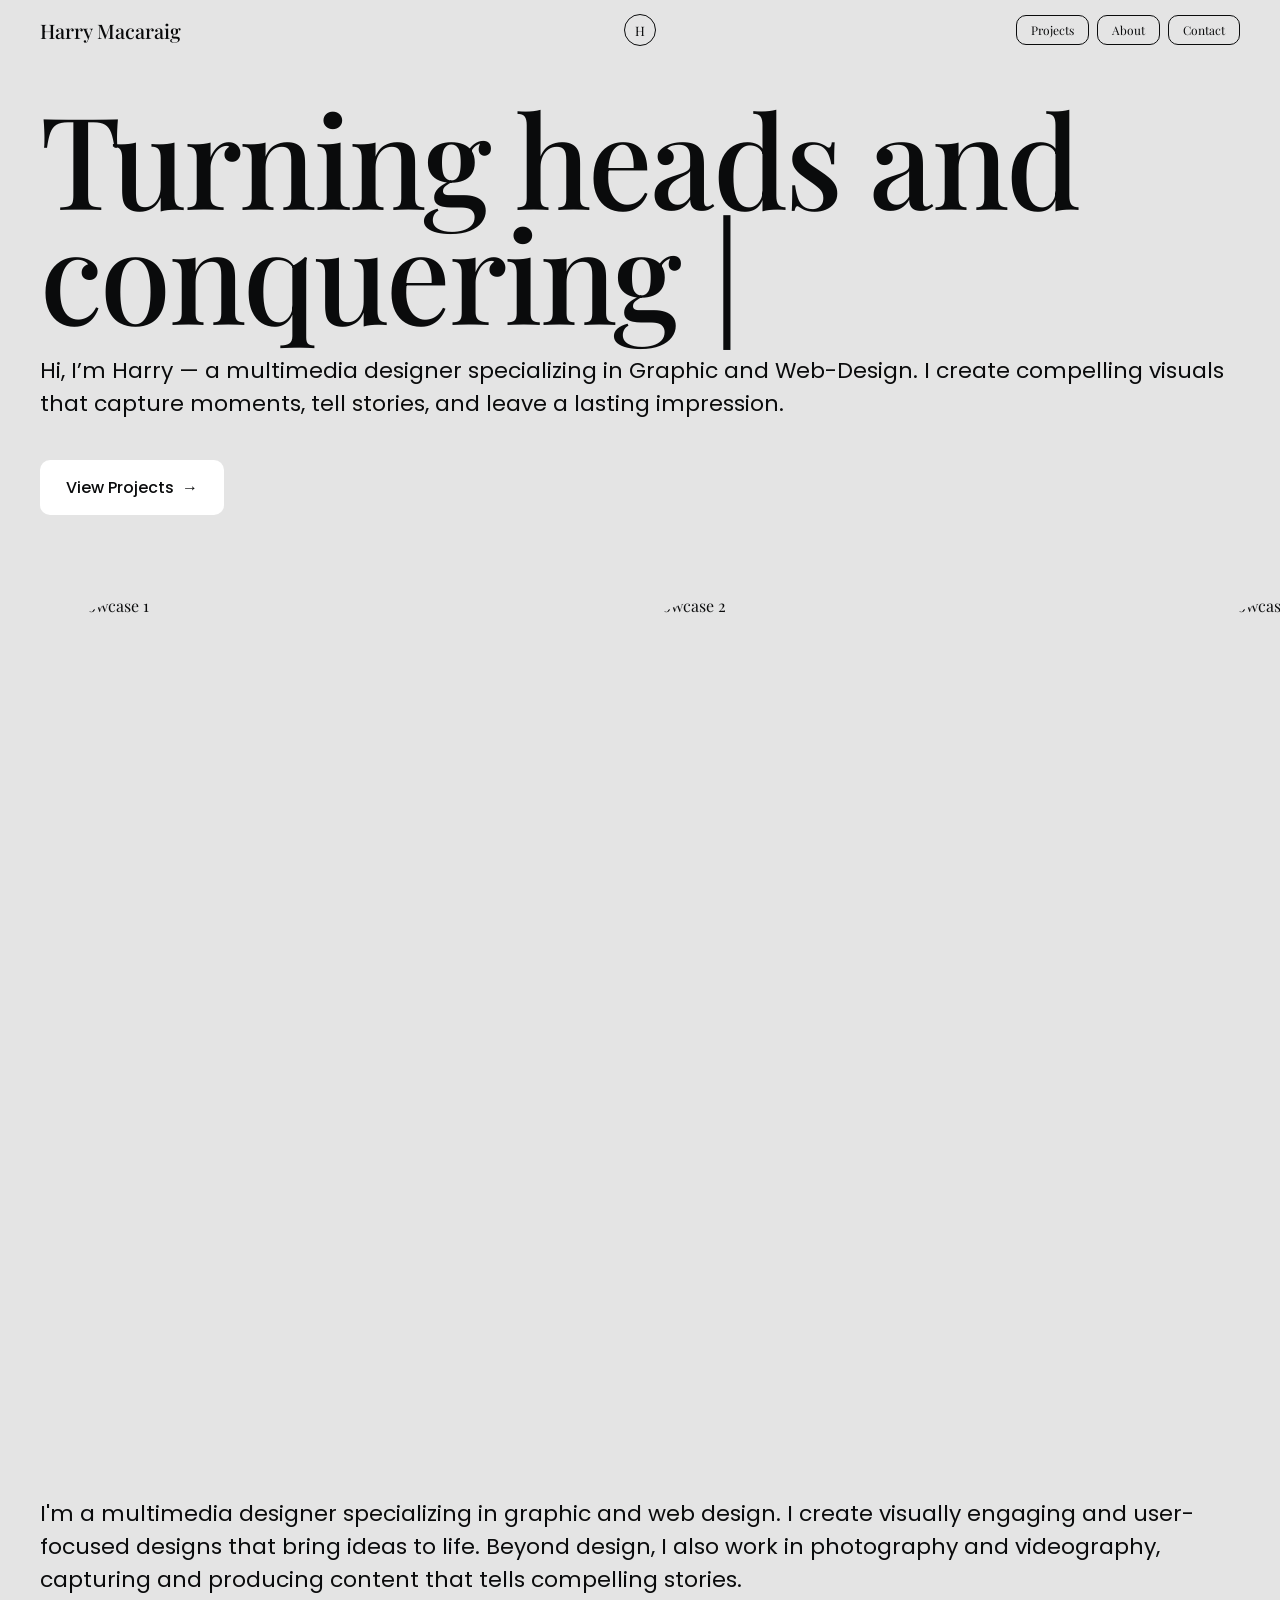
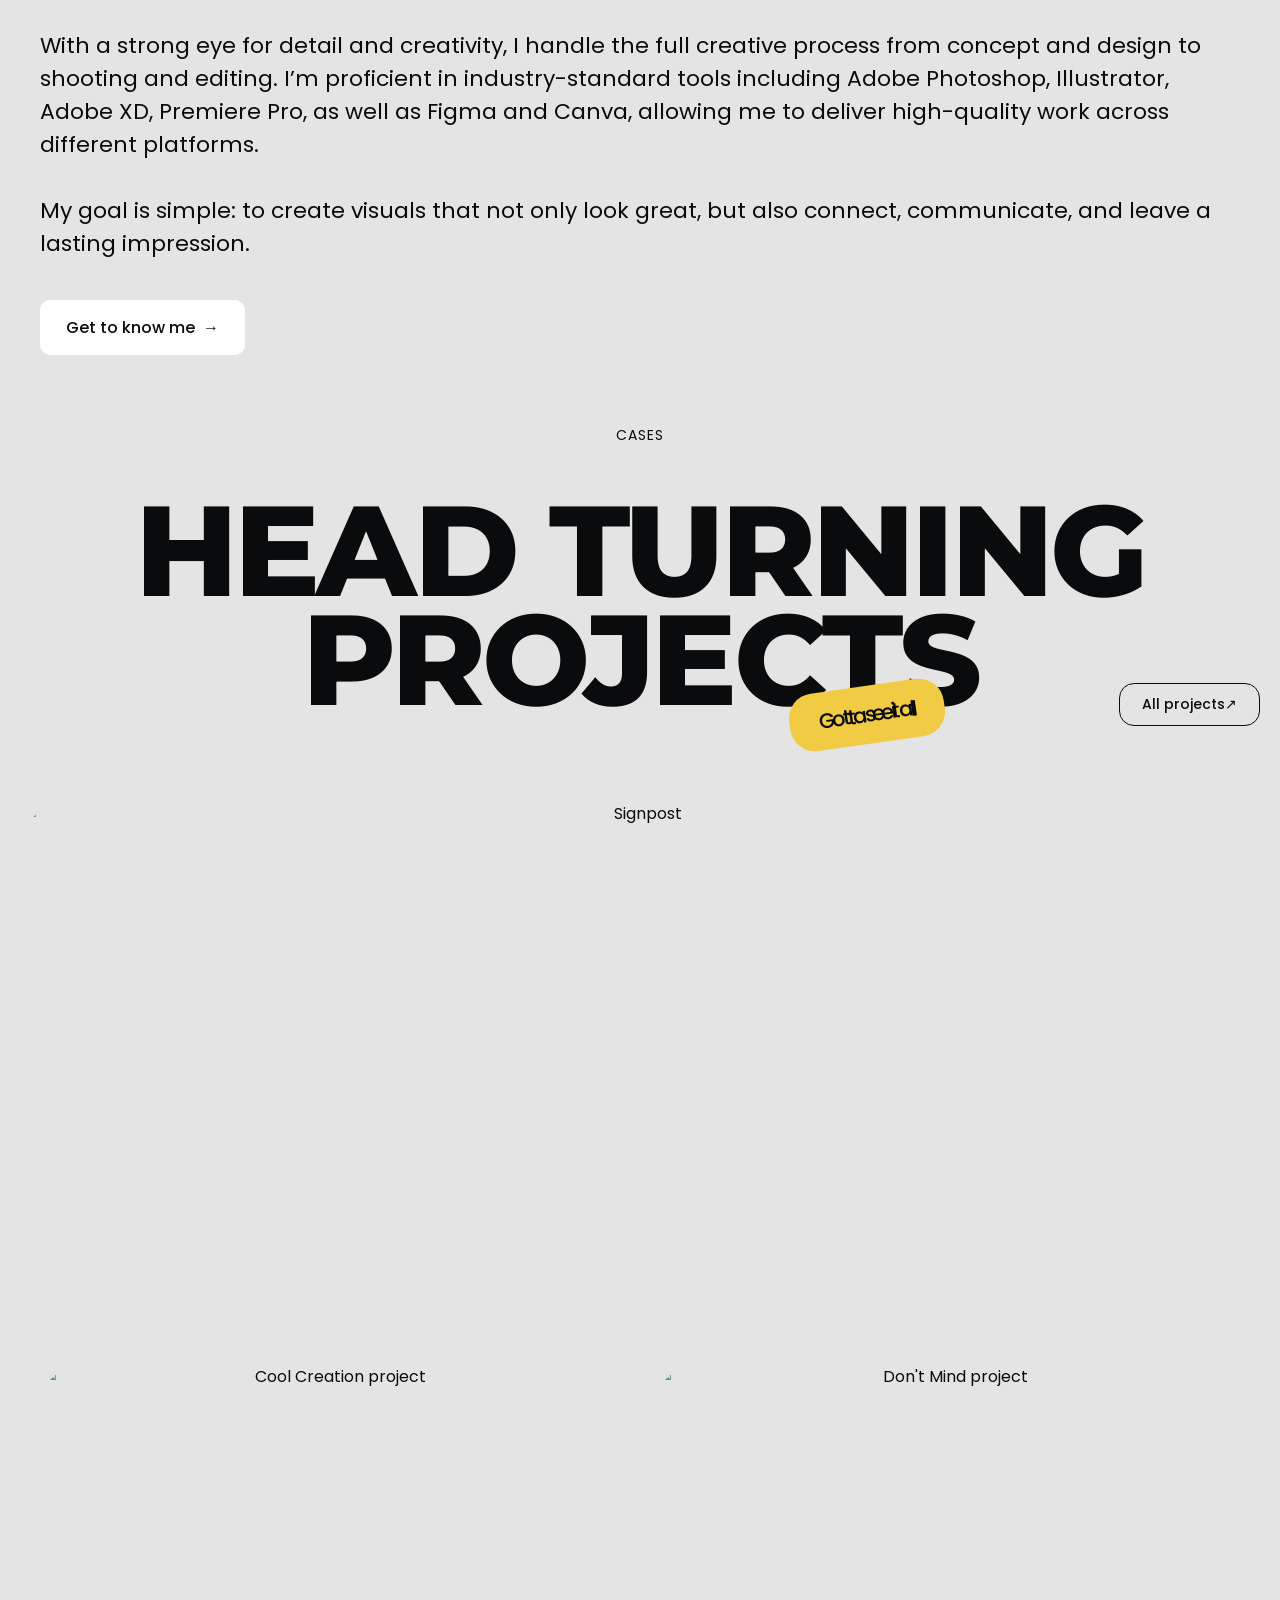
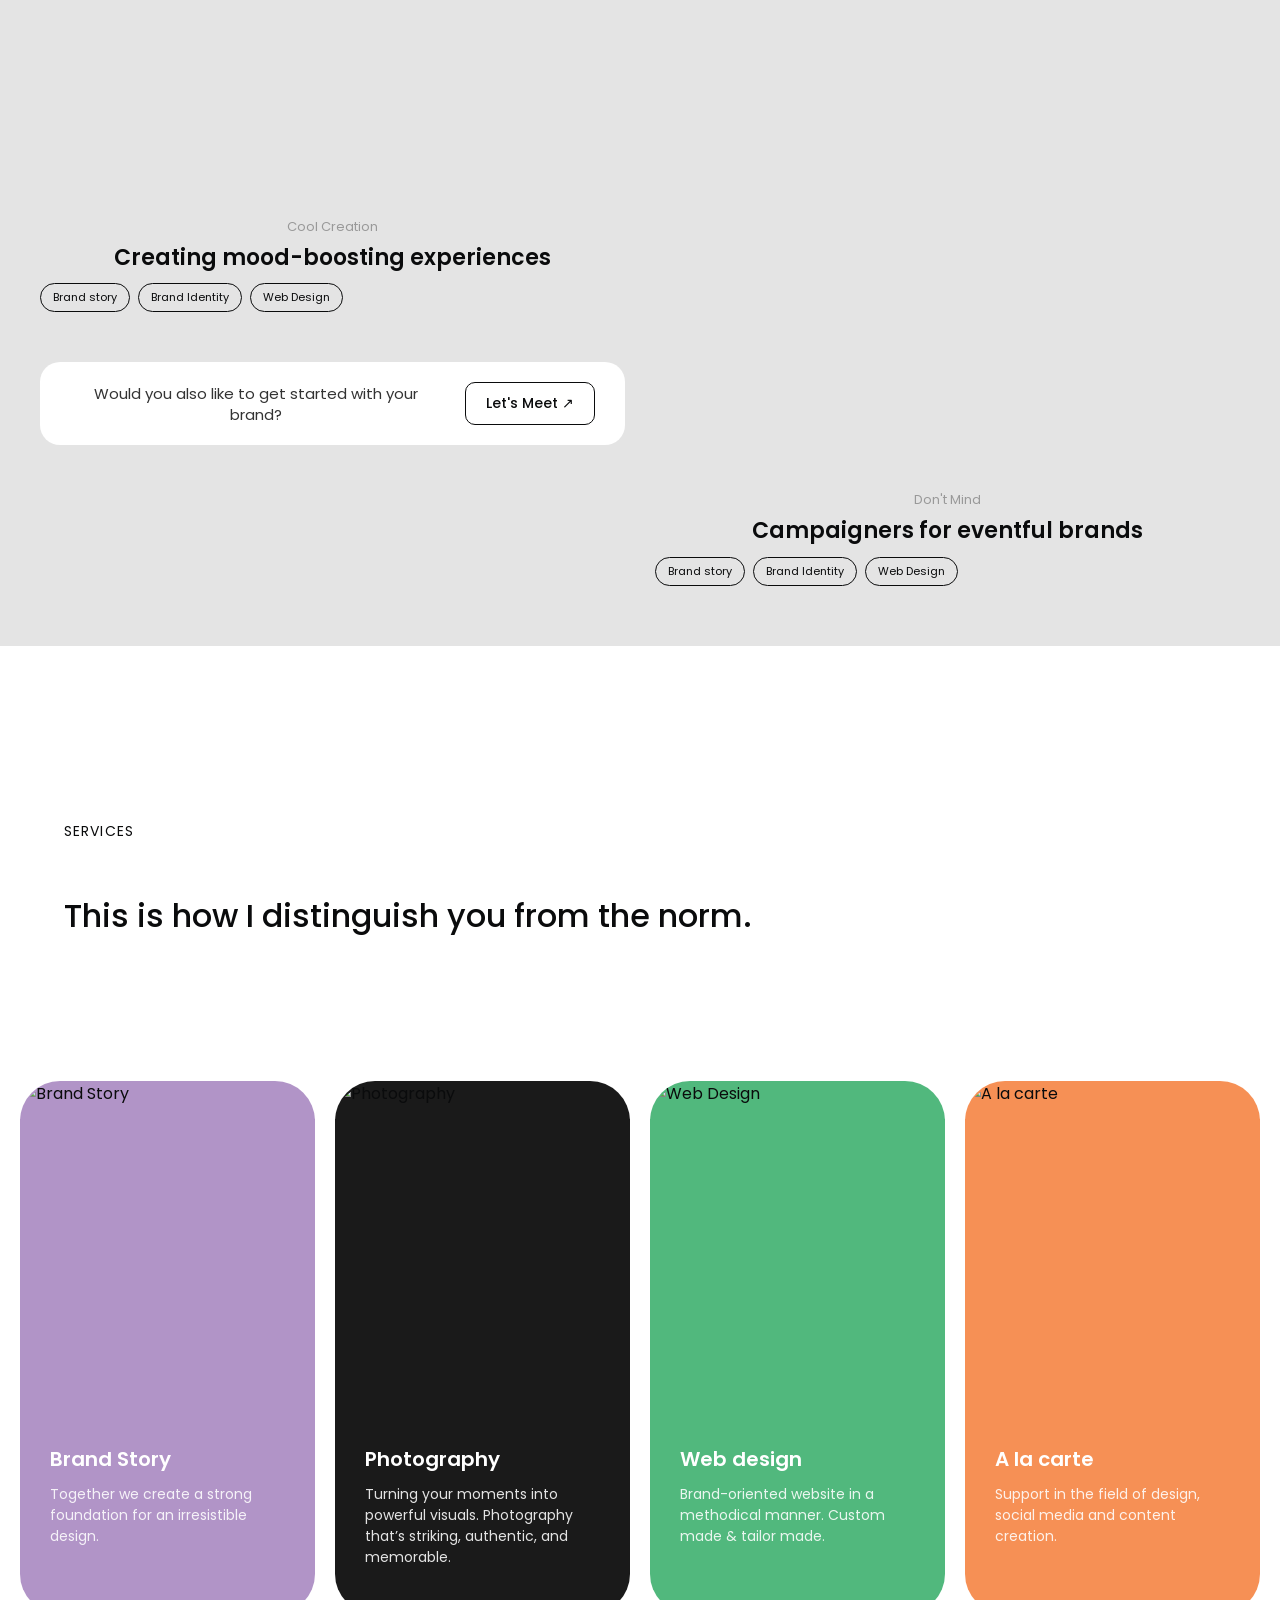
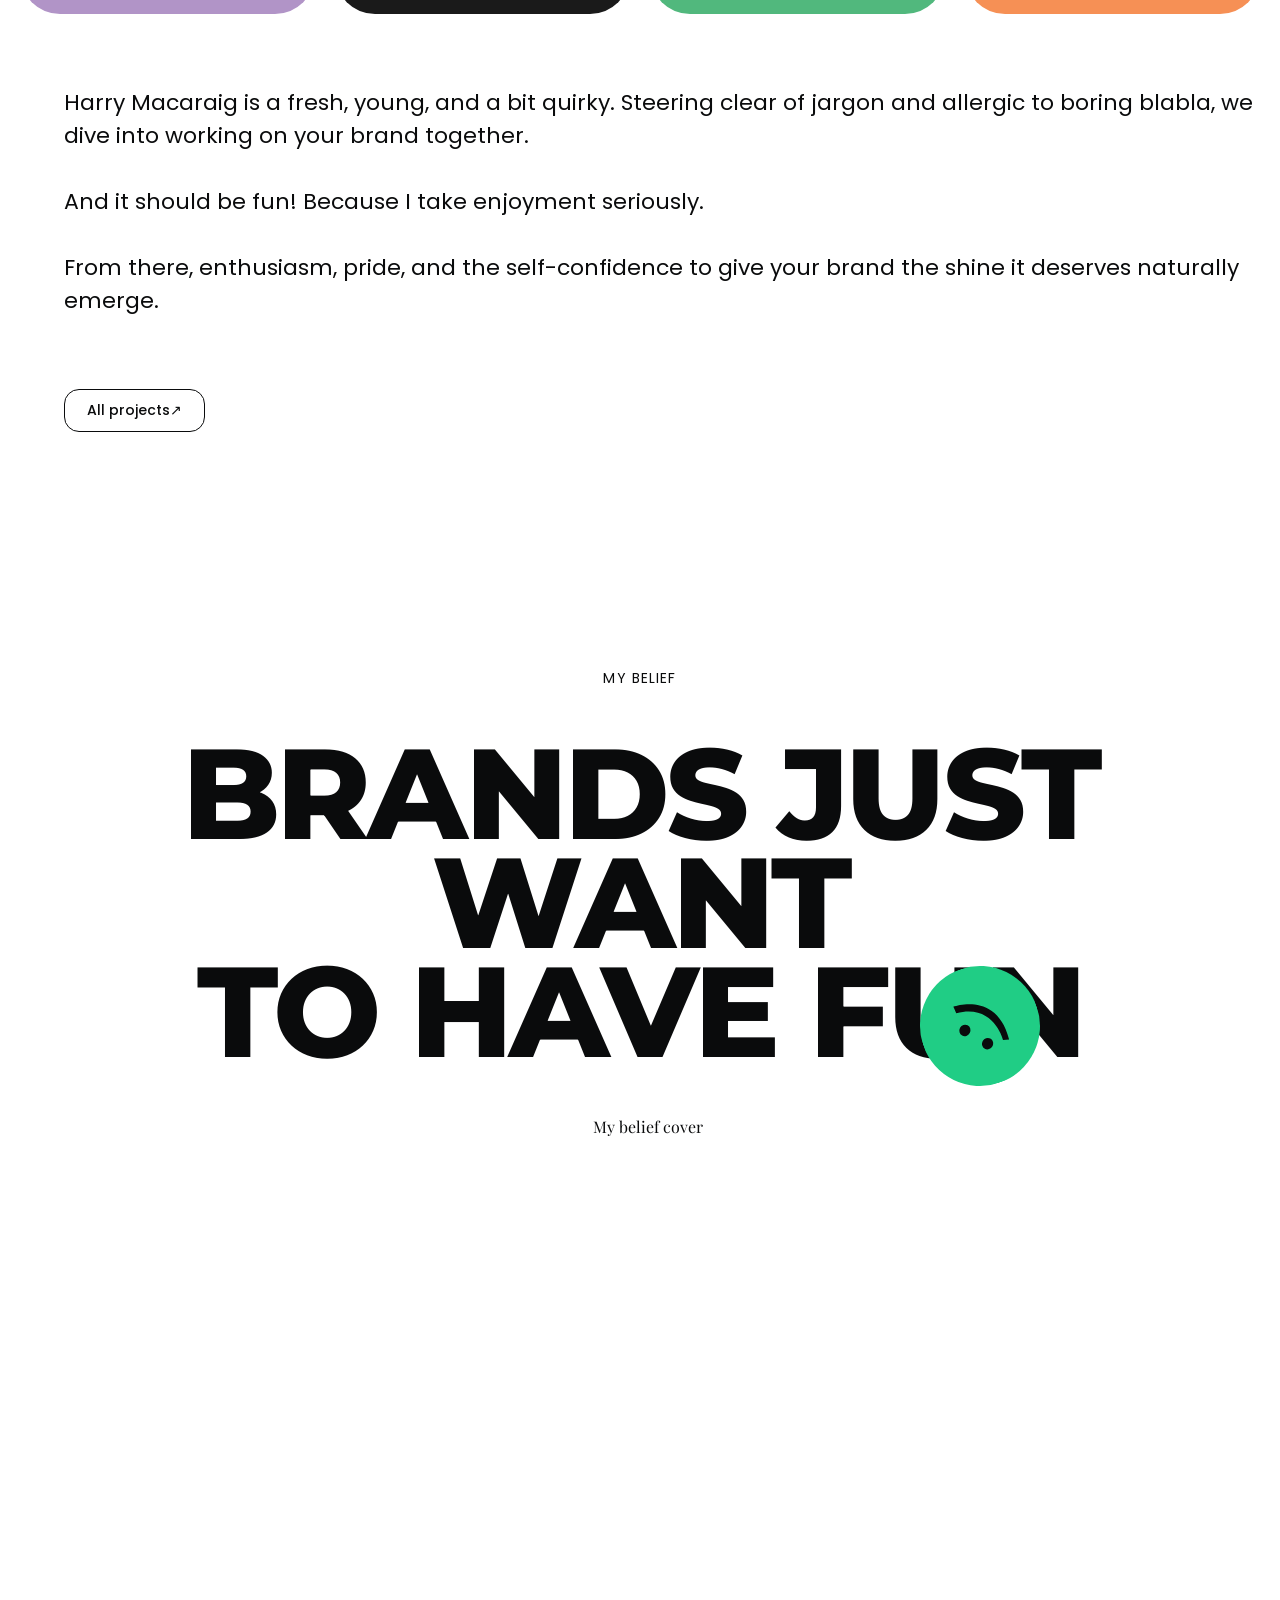
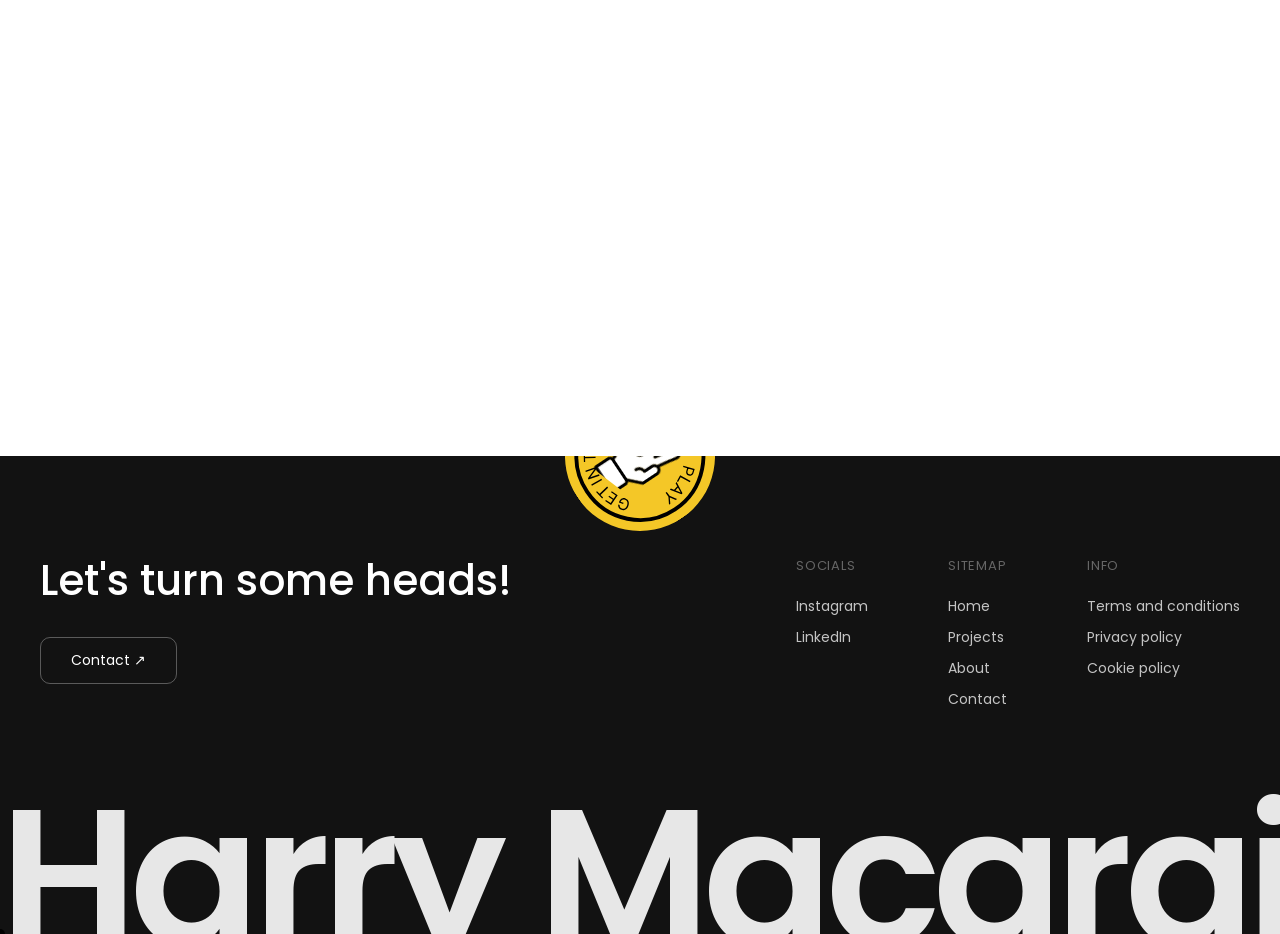
==== commit f014049d: "Update index.html" ====
--- a/index.html
+++ b/index.html
@@ -29,7 +29,8 @@
     <div class="container">
         <div class="Hero-Heading">
             <h2 class="header">Turning heads and conquering hearts</h2>
-            <p class="Sub-header">Harry Macaraig is a boutique design studio specialized in branding and web design.</p>
+            <p class="Sub-header">Hi, I’m Harry — a multimedia designer specializing in Graphic and Web-Design. 
+                I create compelling visuals that capture moments, tell stories, and leave a lasting impression.</p>
         </div>
         <a href="#" class="cta-primary">View Projects</a>
     </div>
@@ -61,10 +62,11 @@
 
     <!-- ======= INTRO TEXT ======= -->
     <div class="container">
-        <p class="Sub-header">Harry Macaraig is a small-scale design studio for brands aiming to captivate the minds and hearts of their
-        audience. Obsessed with the magic of design, we strongly believe in the power of 'story-driven design'; it lends
-        credibility, expressiveness, and undeniable allure to your unique brand story. Engage and connect with your
-        target audiences like never before!</p>
+        <p class="Sub-header">I'm a multimedia designer specializing in graphic and web design. I create visually engaging and user-focused designs that bring ideas to life. Beyond design, 
+            I also work in photography and videography, capturing and producing content that tells compelling stories.<br><br>
+            With a strong eye for detail and creativity, I handle the full creative process from concept and design to shooting and editing. I’m proficient in industry-standard tools including Adobe Photoshop, 
+            Illustrator, Adobe XD, Premiere Pro, as well as Figma and Canva, allowing me to deliver high-quality work across different platforms.<br><br>
+            My goal is simple: to create visuals that not only look great, but also connect, communicate, and leave a lasting impression.</p>
         <a href="#" class="cta-primary">Get to know me</a>
     </div>
 
@@ -142,7 +144,7 @@
     <section class="services-section">
         <div class="services-heading">
             <h1 class="title-2">Services</h1>
-            <h2 class="header-3">This is how I distinguish you from the norm</h2>
+            <h2 class="header-3">This is how I distinguish you from the norm.</h2>
         </div>
 
         <div class="services-grid">
@@ -187,8 +189,8 @@
             </div>
         </div>
 
-        <p class="Sub-header-2">Harry Macaraig is fresh, young, and a bit quirky. Steering clear of jargon and allergic to boring blabla, we dive into working on your brand together.
-            <br><br>And it should be fun! Because we take enjoyment seriously.
+        <p class="Sub-header-2">Harry Macaraig is a fresh, young, and a bit quirky. Steering clear of jargon and allergic to boring blabla, we dive into working on your brand together.
+            <br><br>And it should be fun! Because I take enjoyment seriously.
             <br><br>From there, enthusiasm, pride, and the self-confidence to give your brand the shine it deserves naturally emerge.</p>
 
         <div class="cta-wrapper-2">
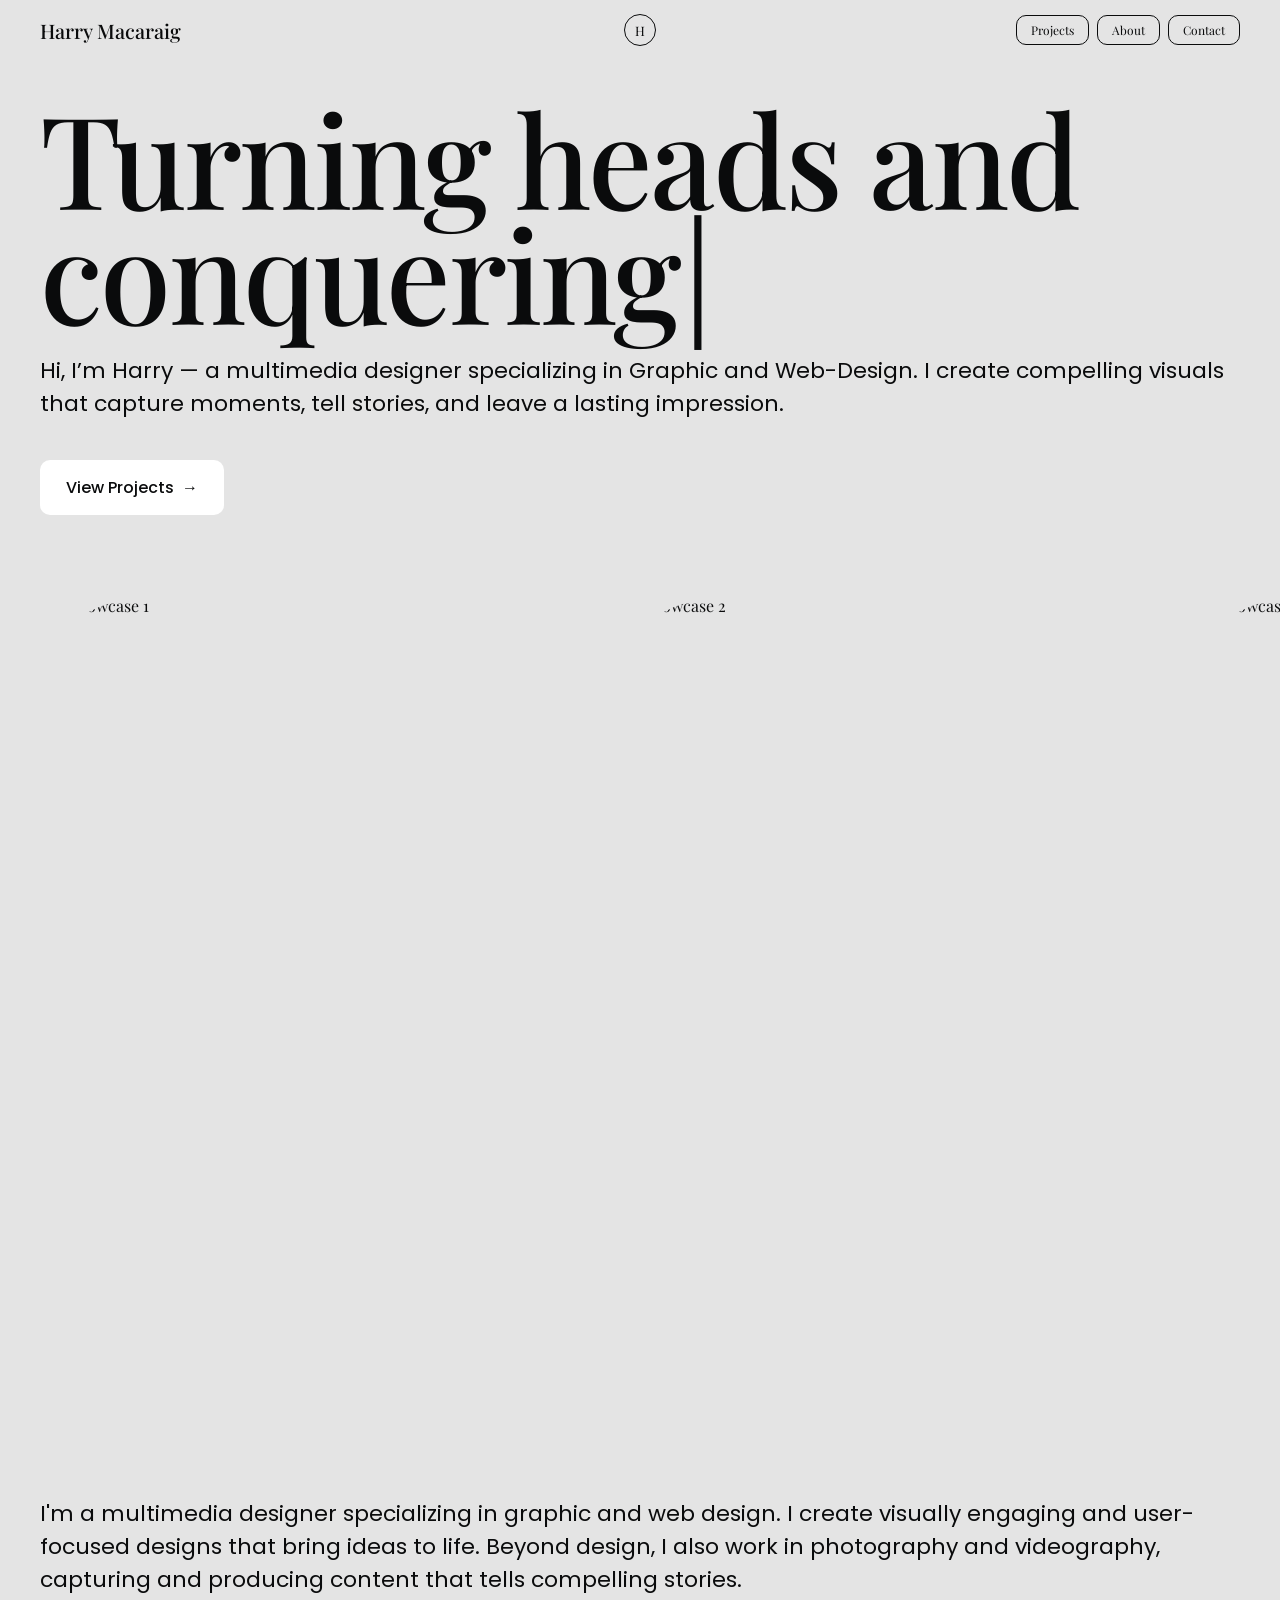
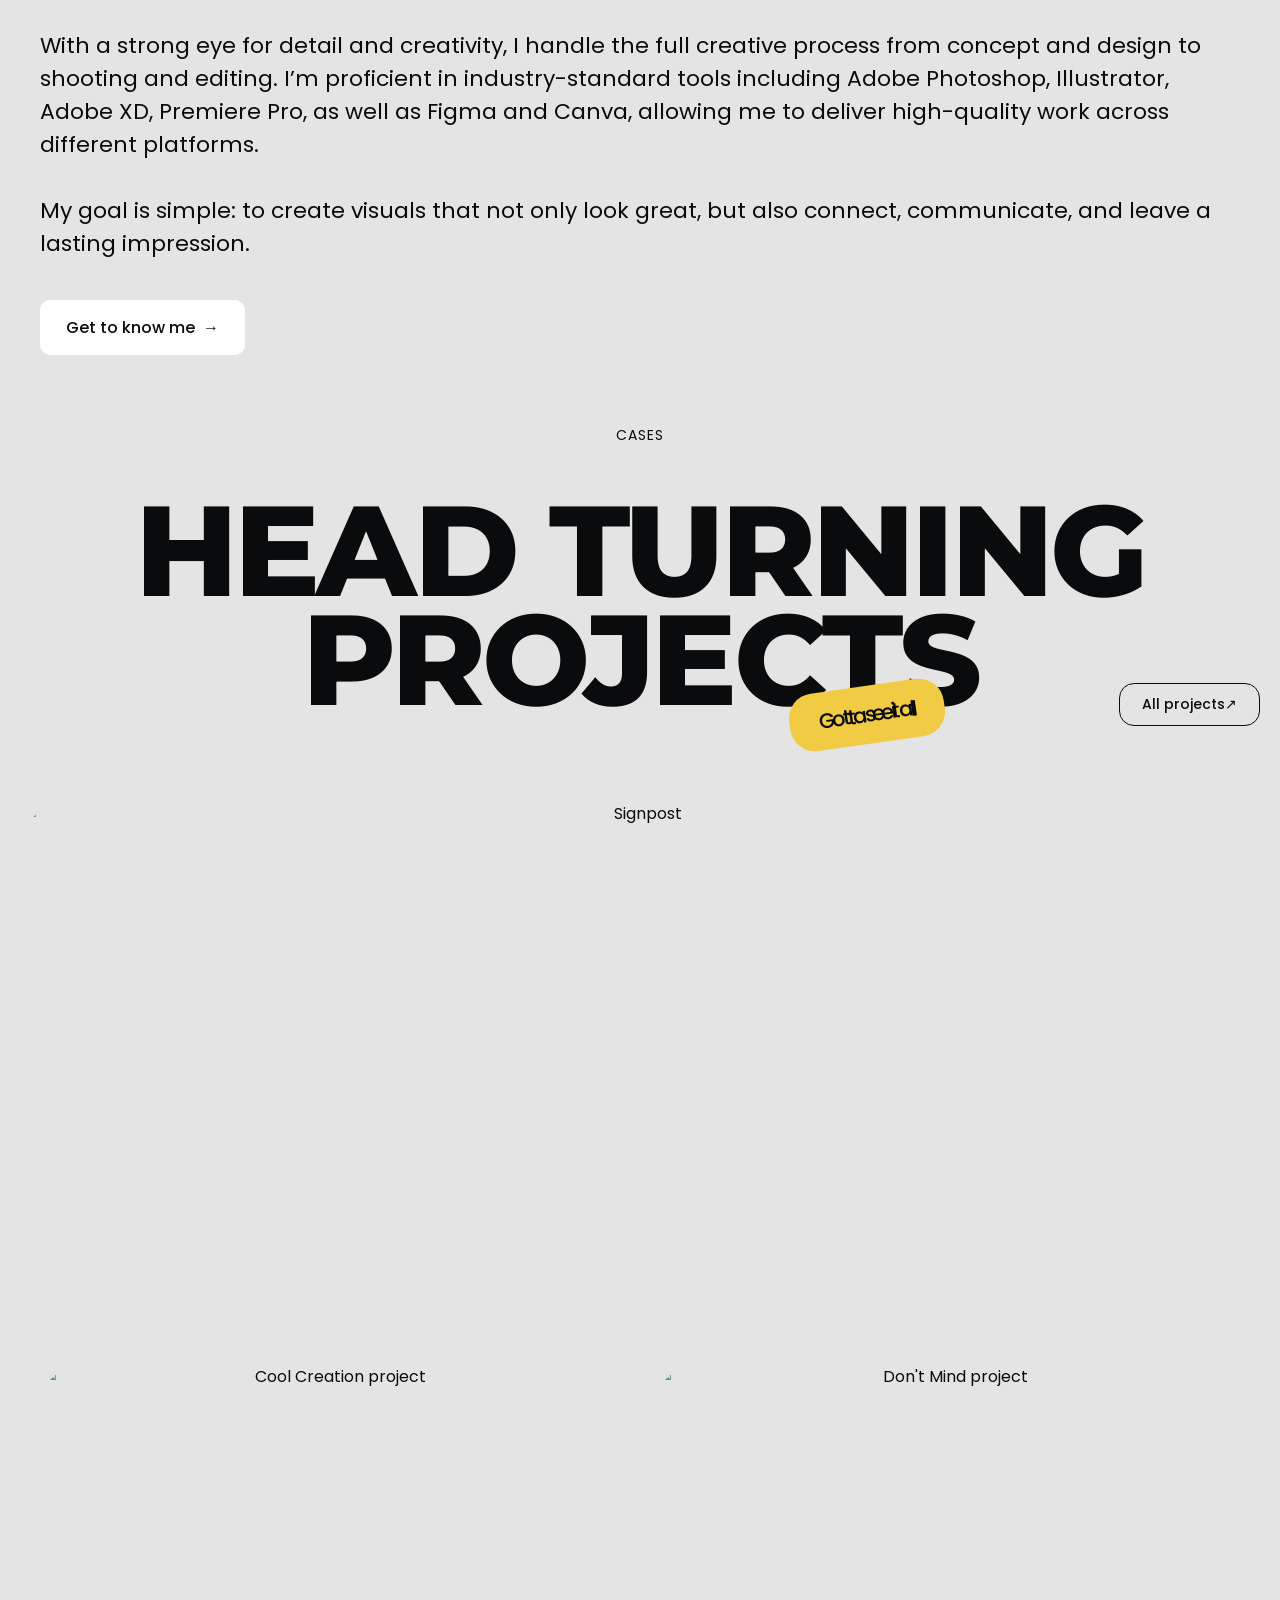
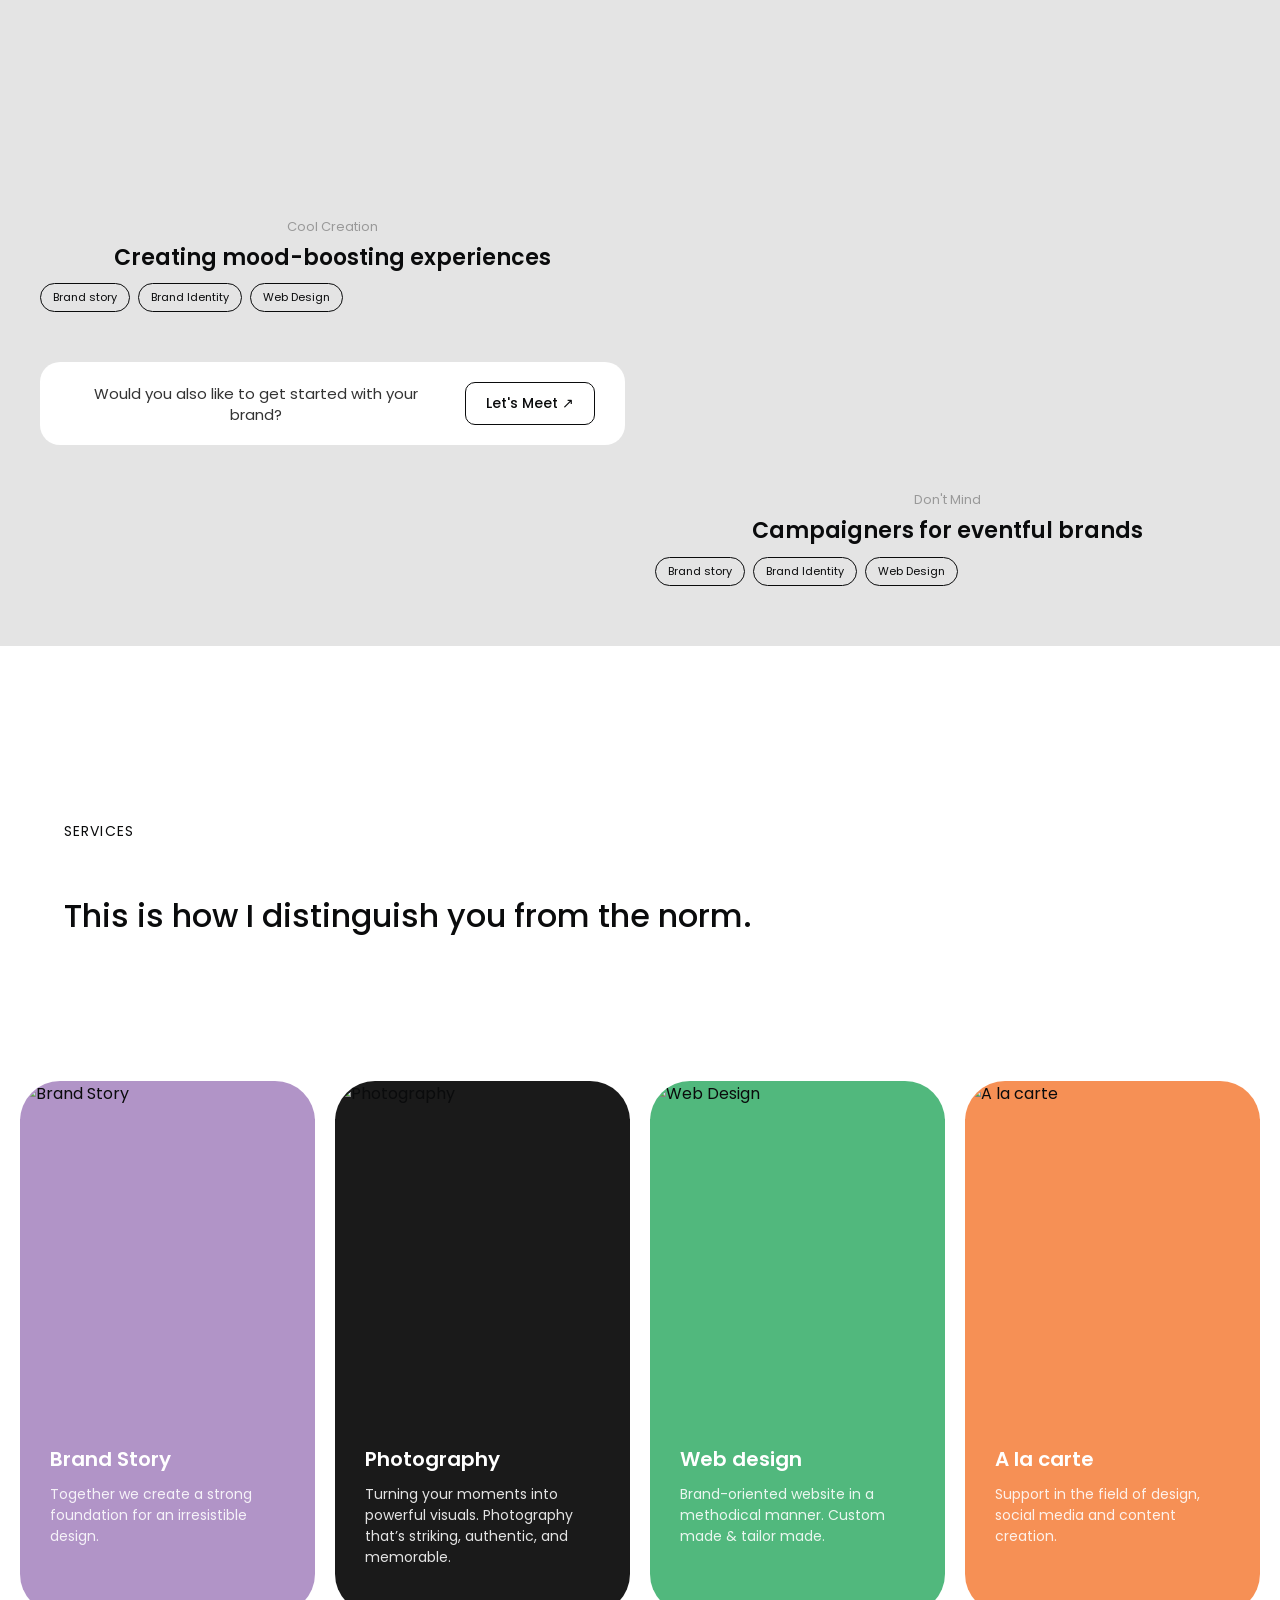
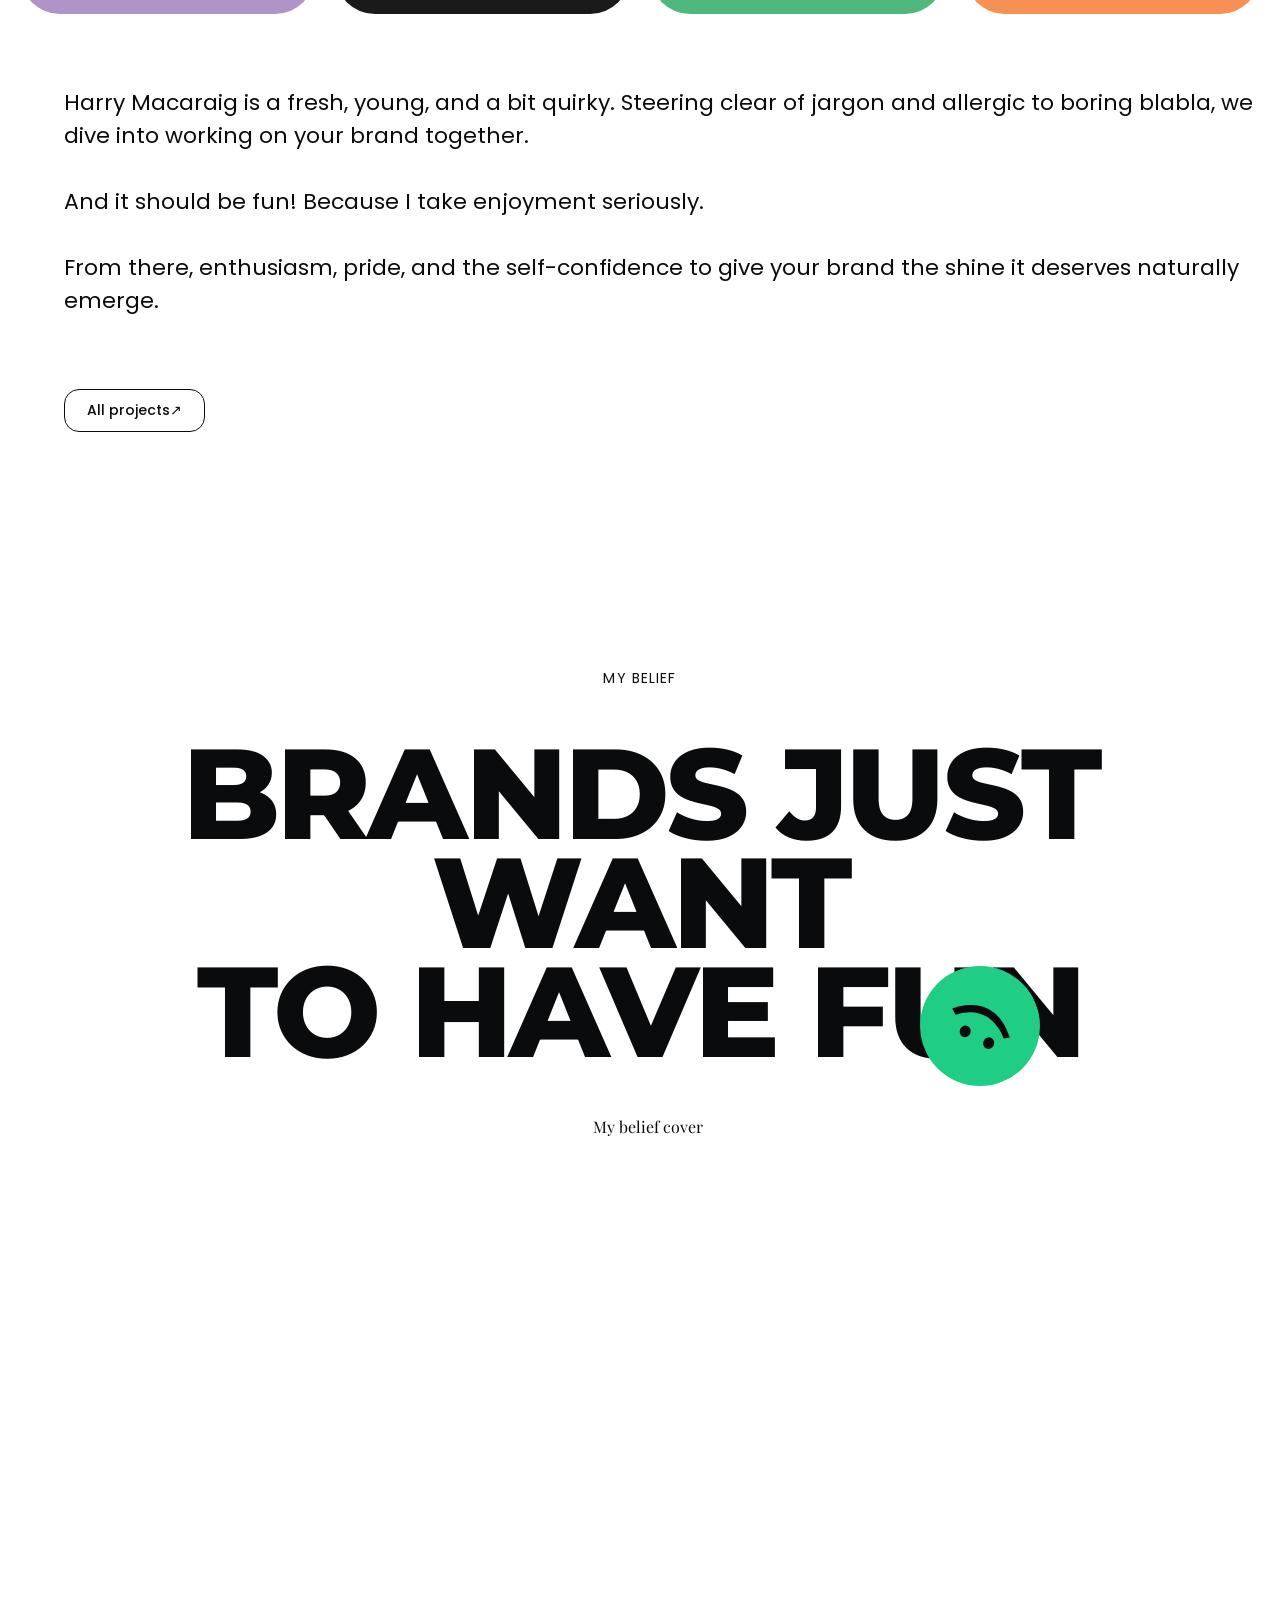
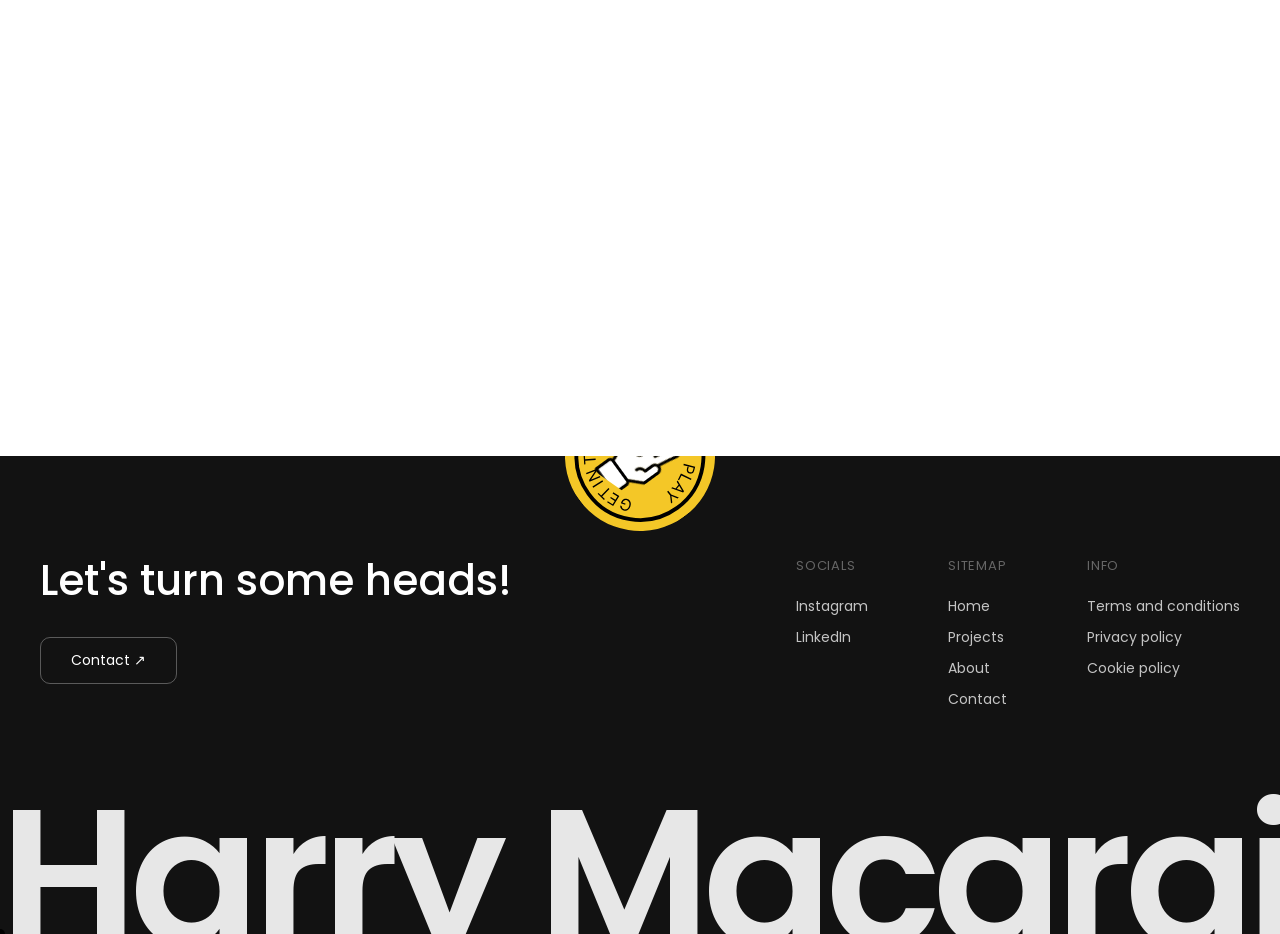
==== commit 2aea0bbe: "Update index.html" ====
--- a/index.html
+++ b/index.html
@@ -5,7 +5,6 @@
     <meta name="viewport" content="width=device-width, initial-scale=1.0">
     <title>Harry Macaraig — Design Studio</title>
 
-    <!-- Google Fonts (needed for Playfair Display, Poppins, Montserrat used in CSS) -->
     <link rel="preconnect" href="https://fonts.googleapis.com">
     <link rel="preconnect" href="https://fonts.gstatic.com" crossorigin>
     <link href="https://fonts.googleapis.com/css2?family=Montserrat:wght@800&family=Playfair+Display:wght@400;500&family=Poppins:wght@400;500;600&display=swap" rel="stylesheet">
@@ -38,7 +37,6 @@
     <!-- ======= CAROUSEL ======= -->
     <div class="carousel">
         <div class="track">
-            <!-- Original set -->
             <div class="card"><img src="images/img1.jpg" alt="Project showcase 1"></div>
             <div class="card"><img src="images/img2.jpg" alt="Project showcase 2"></div>
             <div class="card"><img src="images/img3.jpg" alt="Project showcase 3"></div>
@@ -47,7 +45,7 @@
             <div class="card"><img src="images/edison.jpg" alt="Project showcase 1"></div>
             <div class="card"><img src="images/Teacher-Rose2.png" alt="Project showcase 1"></div>
             <div class="card"><img src="images/Teacher-Feng2.png" alt="Project showcase 1"></div>
-            <!-- Duplicate set for seamless loop -->
+
             <div class="card"><img src="images/img1.jpg" alt="Project showcase 1"></div>
             <div class="card"><img src="images/img2.jpg" alt="Project showcase 2"></div>
             <div class="card"><img src="images/img3.jpg" alt="Project showcase 3"></div>
@@ -58,7 +56,6 @@
             <div class="card"><img src="images/Teacher-Feng2.png" alt="Project showcase 1"></div>
         </div>
     </div>
-    <!-- carousel closes here — the paragraph below was accidentally inside it before -->
 
     <!-- ======= INTRO TEXT ======= -->
     <div class="container">
